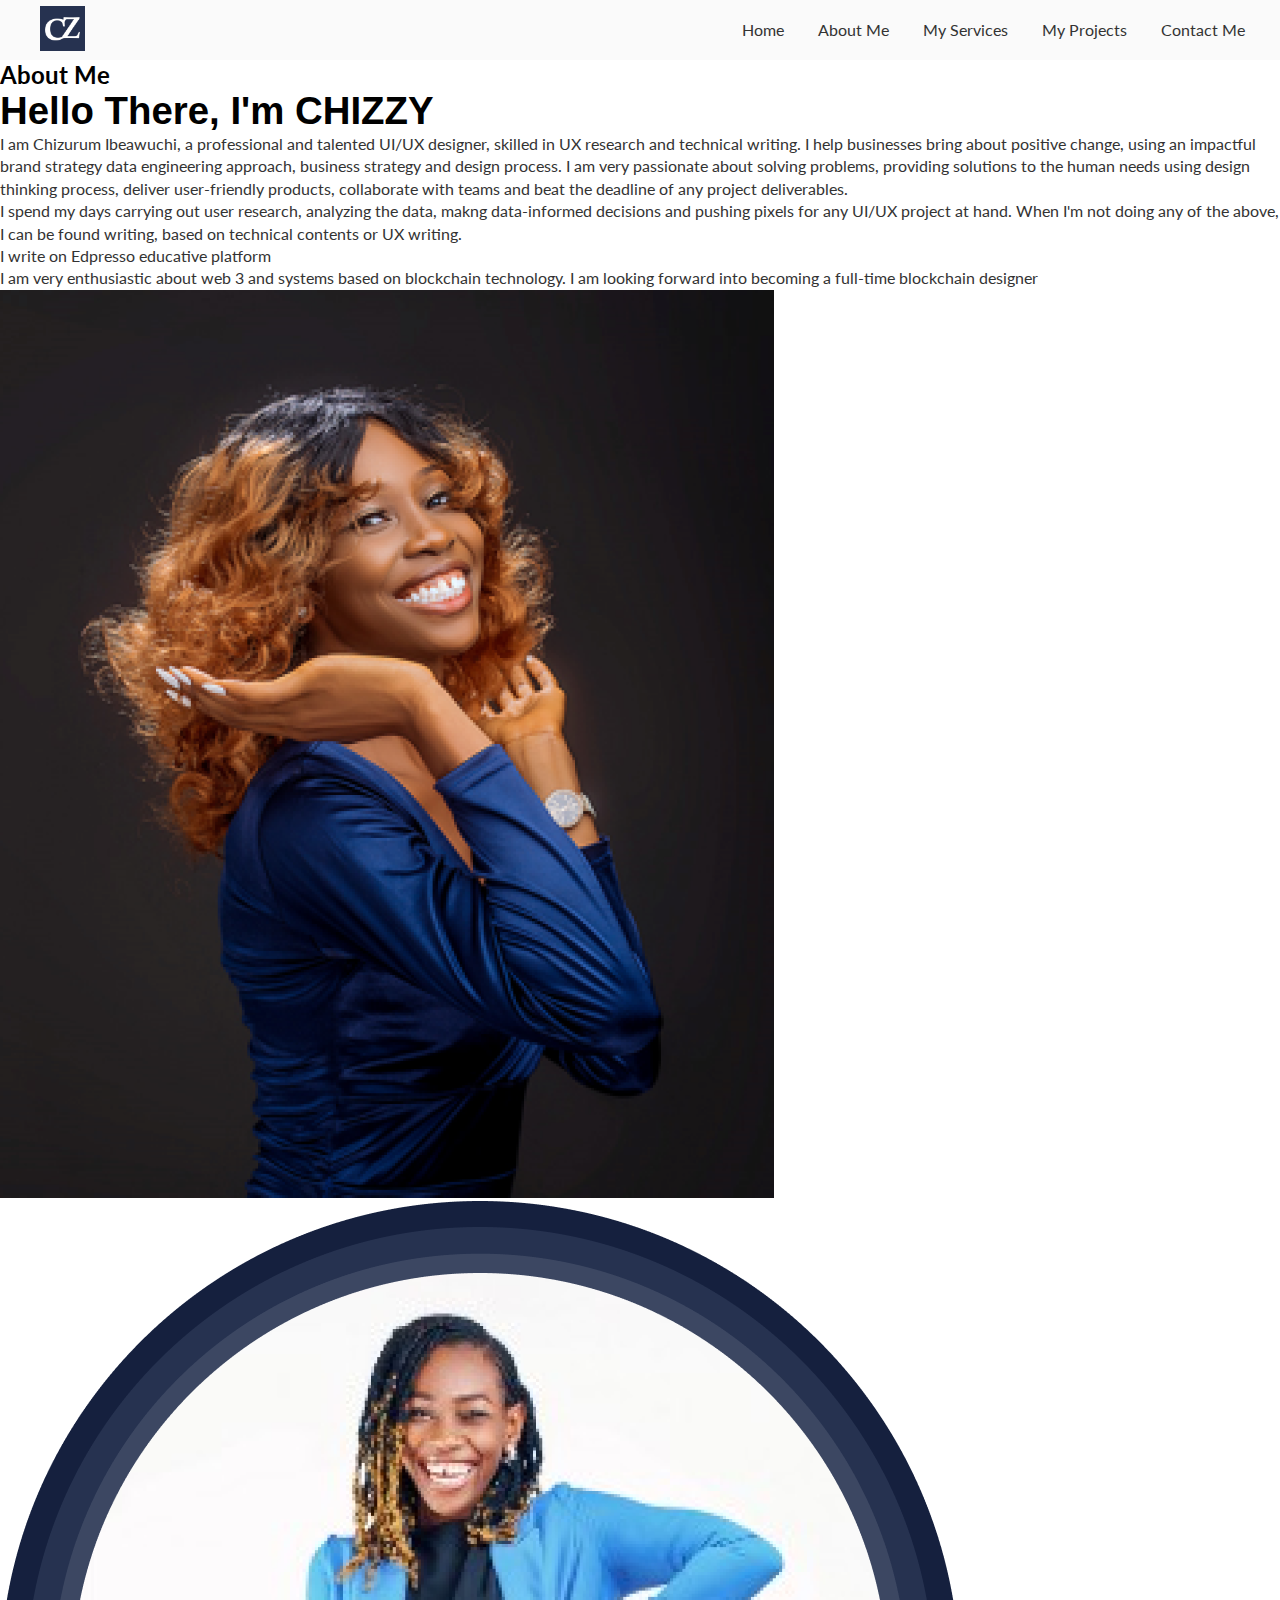
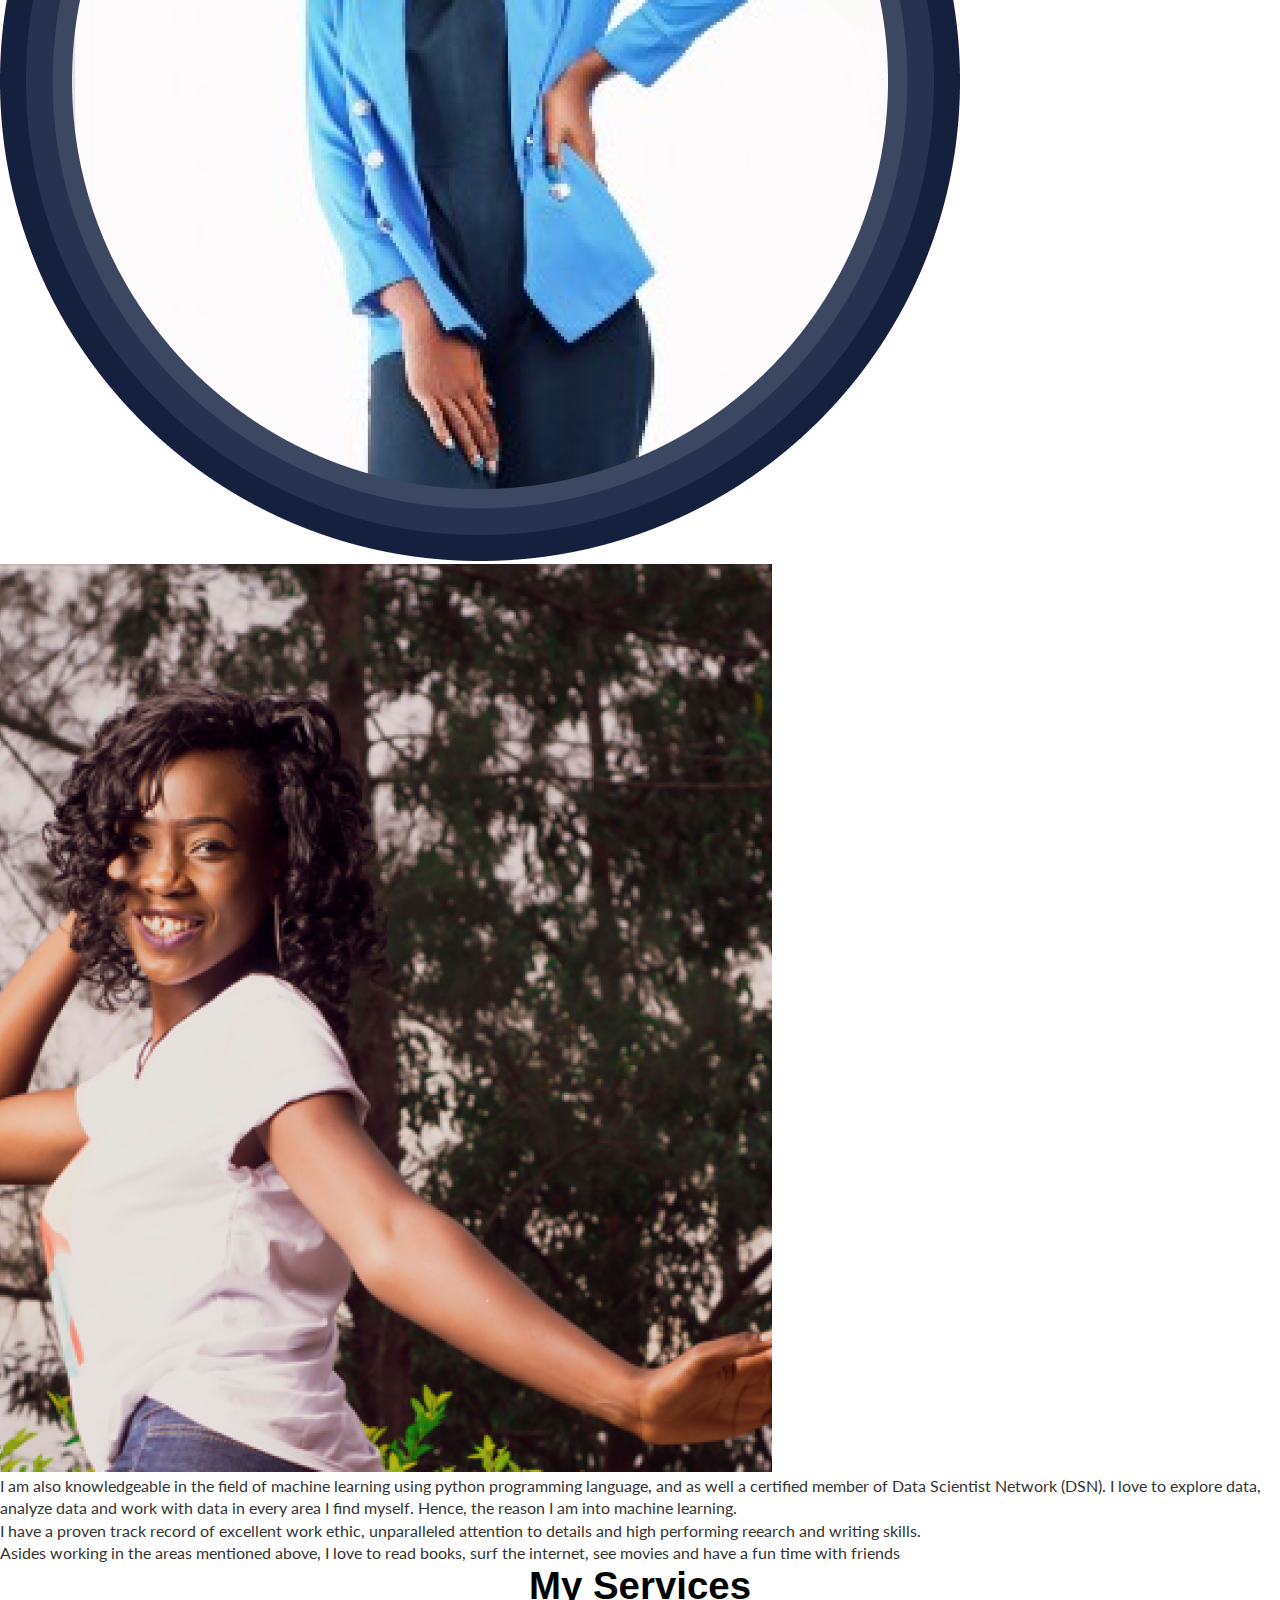
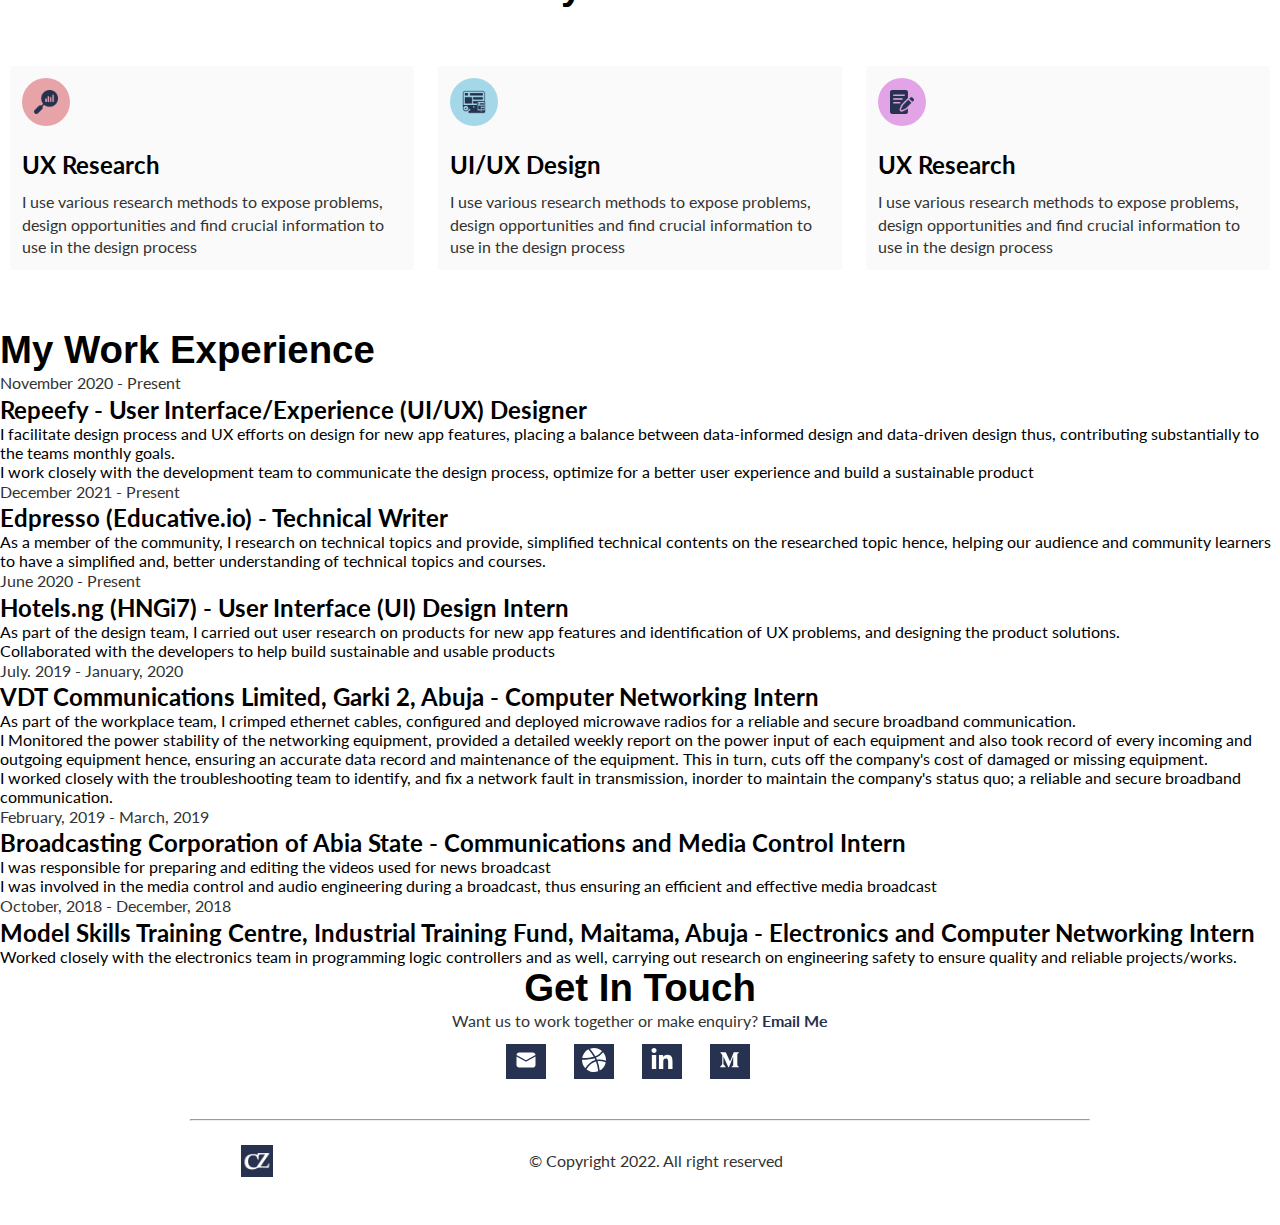
==== about.html @ 58527b45 "added about page" ====
<!DOCTYPE html>
<html lang="en">
<head>
    <meta charset="UTF-8">
    <meta http-equiv="X-UA-Compatible" content="IE=edge">
    <meta name="viewport" content="width=device-width, initial-scale=1.0">
    <title>Chizzy's portfolio | Homepage</title>

    <!--Custom Stylesheet-->
    <link rel="stylesheet" type="text/css" href="assets/css/style.css">

    <!--FONT AWESOME CDN-->
    <link rel="stylesheet" href="https://stackpath.bootstrapcdn.com/font-awesome/4.7.0/css/font-awesome.min.css">

    <!--GOOGLE FONT CDN-->
    <link rel="preconnect" href="https://fonts.googleapis.com">
    <link rel="preconnect" href="https://fonts.gstatic.com" crossorigin>
    <link href="https://fonts.googleapis.com/css2?family=Lato:wght@300;400;700;900&display=swap" rel="stylesheet">

    <link href="http://fonts.cdnfonts.com/css/helvetica-neue-9" rel="stylesheet">
                


</head>
<body>
    <nav>
        <input type="checkbox" id="check">
            <label for="check" class="checkbtn">
                <img src="assets/images/menu-bar.png" alt="hamburger icon" class="toggle-img">
            </label>
        <label class="logo"><img src="assets/images/logo.png" alt="logo of Chizzy"></label>
        <ul>
          <li><a href="#" class="active">Home</a></li>
          <li><a href="#">About Me</a></li>
          <li><a href="#">My Services</a></li>
          <li><a href="#">My Projects</a></li>
          <li><a href="#">Contact Me</a></li>
        </ul>
    </nav>

    <div class="page-wrapper">
        <section class="bio-section">
            <header>
                <h4>About Me</h4>
                <h1>Hello There, I'm CHIZZY</h1>
            </header>

            <div class="paragraph-group">
                <p>I am Chizurum Ibeawuchi, a  professional and talented UI/UX designer, skilled in UX research and technical writing. I help businesses bring about positive 
                    change, using an impactful brand strategy data engineering approach, business strategy and design process. I am very passionate about solving problems, 
                    providing solutions to the human needs using design thinking process, deliver user-friendly products, collaborate with teams and beat the deadline of any 
                    project deliverables.</p>

                <p>I spend my days carrying out user research, analyzing the data, makng data-informed decisions and pushing pixels for any UI/UX project at hand. When I'm 
                    not doing any of the above, I can be found writing, based on technical contents or UX writing.</p>
                
                <p>I write on <a href="https://www.educative.io/profile/view/5096029552115712">Edpresso educative platform</a></p>
                <p>I am very enthusiastic about web 3 and systems based on blockchain technology. I am looking forward into becoming a full-time blockchain designer</p>
            </div>

            <div class="image-showcase">
                <div class="img-group">
                    <img src="assets/images/chizzy-img-1.png" alt="image of Chizurum Ibeawuchi">
                    <img src="assets/images/chizzy-img-2.png" alt="image of Chizurum Ibeawuchi">
                    <img src="assets/images/chizzy-img-3.png" alt="image of Chizurum Ibeawuchi">
                </div>
            </div>

            <div class="paragraph-group">
                <p>I am also knowledgeable in the field of machine learning using python programming language, and as well a certified member of Data Scientist Network (DSN). 
                    I love to explore data, analyze data and work with data in every area I find myself.  Hence, the reason I am into machine learning.</p>

                <p>I have a proven track record of excellent work ethic, unparalleled attention to details and high performing reearch and writing skills.</p>
                    
                <p>Asides working in the areas mentioned above, I love to read books, surf the internet, see movies and have a fun time with friends</p>
            </div>

        </section>

        <section class="service-section">
            <h2>My Services</h2>
            <div class="service-wrapper">
                <div class="service-list">
                    <span class="accentColor-1">
                        <img src="assets/icons/research.svg" alt="icon for ux research">
                    </span>
                    <h4>UX Research</h4>
                    <p>I use various research methods to expose problems, design opportunities and find crucial information to use in the design process</p>
                </div>
                <div class="service-list">
                    <span class="accentColor-2">
                        <img src="assets/icons/ux-design.svg" alt="icon for ux research">
                    </span>
                    <h4>UI/UX Design</h4>
                    <p>I use various research methods to expose problems, design opportunities and find crucial information to use in the design process</p>
                </div>
                <div class="service-list">
                    <span class="accentColor-3">
                        <img src="assets/icons/writing.svg" alt="icon for ux research">
                    </span>
                    <h4>UX Research</h4>
                    <p>I use various research methods to expose problems, design opportunities and find crucial information to use in the design process</p>
                </div>
            </div>
        </section>


        <section class="experience-section">
            <h2>My Work Experience</h2>
            <main>
                <div class="experience-list">
                    <p>November 2020 - Present</p>
                    <h4>Repeefy - User Interface/Experience (UI/UX) Designer</h4>
                    <ul>
                        <li> I  facilitate design process and UX efforts on design for 
                            new app features,  placing a balance between data-informed 
                            design and data-driven design thus, contributing substantially 
                            to the teams monthly goals.
                        </li>
                        
                        <li>I work closely with the development team to communicate the design 
                            process, optimize for a better user experience and build a sustainable 
                            product
                        </li>
                    </ul>
                </div>

                <div class="experience-list">
                    <p>December 2021 - Present</p>
                    <h4>Edpresso (Educative.io) - Technical Writer</h4>
                    <ul>
                        <li>As a member of the community,  I  research on technical 
                            topics and provide, simplified technical contents on the 
                            researched topic hence, helping our audience and community 
                            learners to have a simplified and, better understanding of 
                            technical topics and courses.
                        </li>
                    </ul>
                </div>

                <div class="experience-list">
                    <p>June 2020 - Present</p>
                    <h4>Hotels.ng (HNGi7) - User Interface (UI) Design Intern</h4>
                    <ul>
                        <li>As part of the design team, I carried out user research 
                            on products for new app features and  identification of  
                            UX problems, and designing the product solutions. 
                        </li>
                        
                        <li>Collaborated with the developers to help build sustainable 
                            and usable  products
                        </li>
                    </ul>
                </div>

                <div class="experience-list">
                    <p>July. 2019 - January, 2020</p>
                    <h4>VDT Communications Limited, Garki 2, Abuja - Computer Networking Intern</h4>
                    <ul>
                        <li>As part of the workplace team, I crimped ethernet cables, configured and 
                            deployed microwave radios for a reliable and secure broadband communication.
                        </li>
                        
                        <li>I Monitored the  power stability of the networking  equipment,  
                            provided  a  detailed weekly report on the power input of each 
                            equipment  and also took record of every incoming and outgoing 
                            equipment hence, ensuring an accurate data record and maintenance 
                            of the equipment. This in turn,  cuts off the company's cost of damaged 
                            or missing equipment.
                        </li>

                        <li>I worked closely with the troubleshooting team to identify,  and fix a 
                            network fault in transmission, inorder to maintain the company's  status quo; 
                            a reliable and secure broadband communication.
                        </li>
                    </ul>
                </div>

                <div class="experience-list">
                    <p>February, 2019 - March, 2019</p>
                    <h4>Broadcasting Corporation of Abia State - Communications and Media Control Intern</h4>
                    <ul>
                        <li>I  was responsible for preparing and editing  the videos used for news broadcast</li>
                        <li>I was involved in the media control and audio engineering during a broadcast, thus 
                            ensuring an efficient and effective media broadcast</li>
                    </ul>
                </div>

                <div class="experience-list">
                    <p>October, 2018 - December, 2018</p>
                    <h4>Model Skills Training Centre, Industrial Training Fund, Maitama, Abuja - Electronics and Computer Networking Intern</h4>
                    <ul>
                        <li>Worked closely with the electronics team in programming logic controllers and as well, carrying out 
                            research on engineering safety to ensure quality  and reliable  projects/works.
                        </li>
                    </ul>
                </div>

            </main>
        </section>

        <footer>
            <div class="footer-wrapper">
                <h2>Get In Touch</h2>
                <p>Want us to work together or make enquiry? <a href="mailto:gbadamosimateen@gmail.com" class="bold">Email Me</a></p>
                <div class="social-links">
                    <a href="#" class="svg-icon"><img src="assets/icons/mail.svg" alt="icon for mailbox"></a>
                    <a href="#" class="svg-icon"><img src="assets/icons/dribbble.svg" alt="icon for dribble profile"></a>
                    <a href="#" class="svg-icon"><img src="assets/icons/linkedin.svg" alt="icon for linkedin account"></a>
                    <a href="#" class="svg-icon"><img src="assets/icons/medium.svg" alt="icon for medium blog"></a>
                </div>

                <hr>
                <div class="buttom-footer">
                    <img src="assets/images/logo.png" alt="logo image for Chizzy">
                    <p>&copy; Copyright 2022. All right reserved</p>
                </div>
            </div>
        </footer>
    </div>
    
</body>
</html>
---- assets/css/style.css ----
html {
  scroll-behavior: smooth;
}

/*General styling*/
* {
  -webkit-box-sizing: border-box;
          box-sizing: border-box;
  margin: 0;
  padding: 0;
}

body {
  margin: auto;
  font-family: "Lato", sans-serif;
  width: 100%;
}

h1 {
  font-size: clamp(2rem, 3vw, 3rem);
}

h2 {
  font-size: clamp(1.72rem, 3vw, 2.5rem);
}

h4 {
  font-size: clamp(20px, 2.5vw, 24px);
}

h1, h2, h3 {
  font-family: "Helvetica Neue", sans-serif;
}

a {
  text-decoration: none;
  color: inherit;
}

p {
  font-size: 16px;
  font-weight: 400;
  line-height: 1.4;
  color: #333333;
}

button {
  color: #fff;
  border: unset;
  padding: 15px 0px;
  background-color: #263250;
  font-size: 16px;
  border-radius: 8px;
  font-family: inherit;
  min-width: 150px;
  -webkit-transition: 0.3s;
  transition: 0.3s;
}
button:hover {
  background-color: #4ec9ee;
  -webkit-transition: 0.3s;
  transition: 0.3s;
}

.btn {
  display: -webkit-box;
  display: -ms-flexbox;
  display: flex;
  -webkit-box-pack: center;
      -ms-flex-pack: center;
          justify-content: center;
  -webkit-box-align: center;
      -ms-flex-align: center;
          align-items: center;
  cursor: pointer;
  text-decoration: none !important;
  color: #fff;
}

.flex {
  display: -webkit-box;
  display: -ms-flexbox;
  display: flex;
  -webkit-box-pack: center;
      -ms-flex-pack: center;
          justify-content: center;
  -webkit-box-align: center;
      -ms-flex-align: center;
          align-items: center;
}

.link-color {
  color: #263250 !important;
}

/*=======NAVIGATION BAR STYLING========*/
nav {
  background: #fafafa;
  height: 60px;
  width: 100%;
}
nav ul {
  float: right;
  margin-right: 20px;
}
nav li {
  display: inline-block;
  line-height: 60px;
  margin: 0 5px;
}
nav li a {
  color: #333333;
  padding: 10px;
}

label.logo {
  padding: 0 40px;
}

.checkbtn {
  float: right;
  line-height: 60px;
  margin-right: 40px;
  cursor: pointer;
  display: none;
}
.checkbtn img {
  width: 40px;
  height: auto;
  margin-top: 10px;
}

#check {
  display: none;
}

label.logo img {
  width: 45px;
  height: auto;
  margin-top: 6px;
}

@media only screen and (max-width: 952px) {
  label.logo img {
    width: 35px;
    margin-top: 12px;
  }

  nav li a {
    font-size: 16px;
  }
}
@media only screen and (max-width: 858px) {
  .checkbtn {
    display: block;
  }

  #check:checked ~ ul {
    left: 0;
  }

  nav ul {
    position: fixed;
    width: 100%;
    height: 100vh;
    background-color: #fafafa;
    top: 60px;
    left: -100%;
    text-align: center;
    -webkit-transition: all 0.5s;
    transition: all 0.5s;
  }
  nav li {
    display: block;
    margin: 50px 0;
    line-height: 30px;
  }
}
/*=======END OF NAVIGATION BAR STYLING========*/
/*=======HERO SECTION STYLING========*/
.hero-section {
  display: -webkit-box;
  display: -ms-flexbox;
  display: flex;
  -webkit-box-orient: horizontal;
  -webkit-box-direction: normal;
      -ms-flex-direction: row;
          flex-direction: row;
  padding: 10px 40px;
  width: 100%;
  margin-top: 48px;
}
.hero-section h2 {
  line-height: 1.2;
  margin-bottom: 24px;
}
.hero-section .description-container {
  padding-right: 24px;
}
.hero-section .description-container {
  display: -webkit-box;
  display: -ms-flexbox;
  display: flex;
  -webkit-box-orient: vertical;
  -webkit-box-direction: normal;
      -ms-flex-direction: column;
          flex-direction: column;
  -webkit-box-pack: center;
      -ms-flex-pack: center;
          justify-content: center;
  width: 50%;
  margin-right: 24px;
  width: 65%;
}
.hero-section .description-container h1 {
  margin-bottom: 24px;
}
.hero-section .description-container a.underline {
  text-decoration: underline;
}
.hero-section .description-container button {
  margin-top: 24px;
  max-width: 150px !important;
}
.hero-section .image-container {
  width: 50%;
  display: -webkit-box;
  display: -ms-flexbox;
  display: flex;
  -webkit-box-pack: center;
      -ms-flex-pack: center;
          justify-content: center;
  -webkit-box-align: center;
      -ms-flex-align: center;
          align-items: center;
}
.hero-section .image-container img {
  max-width: 80%;
  height: auto;
  margin: auto;
}

@media (max-width: 760px) {
  .hero-section {
    -webkit-box-orient: vertical;
    -webkit-box-direction: normal;
        -ms-flex-direction: column;
            flex-direction: column;
    width: 100%;
  }
  .hero-section .description-container, .hero-section .image-container {
    width: 100%;
    padding-right: unset;
  }
  .hero-section .description-container {
    width: 100%;
    margin-bottom: 60px;
  }
  .hero-section .image-container img {
    width: 100%;
  }
}
/*=======END OF HERO SECTION STYLING========*/
.brand-section {
  margin: 96px 0;
  background-color: #fafafa;
  padding: 24px;
  width: 100%;
}
.brand-section h2 {
  text-align: center;
  margin-bottom: 48px;
}

.brand-list-container {
  display: -webkit-box;
  display: -ms-flexbox;
  display: flex;
  -webkit-box-pack: justify;
      -ms-flex-pack: justify;
          justify-content: space-between;
  -webkit-box-align: center;
      -ms-flex-align: center;
          align-items: center;
  margin-bottom: 48px;
  -webkit-box-orient: horizontal;
  -webkit-box-direction: normal;
      -ms-flex-flow: row wrap;
          flex-flow: row wrap;
  gap: 12px;
}
.brand-list-container .brand-list {
  background-color: #fff;
  padding: 24px;
  width: 100px;
  height: 80px;
}
.brand-list-container img.brand-img {
  width: 80px;
  height: auto;
}

/*========SERVICE SECTION STYLING======*/
.service-section {
  margin-bottom: 48px;
}
.service-section h2 {
  margin-bottom: 48px;
  text-align: center;
}
.service-section .service-wrapper {
  margin: 0 auto;
  display: -ms-grid;
  display: grid;
  grid-template-columns: repeat(auto-fit, minmax(280px, 1fr));
  gap: 24px;
  padding: 10px;
}
.service-section .service-list {
  display: -webkit-box;
  display: -ms-flexbox;
  display: flex;
  -webkit-box-orient: vertical;
  -webkit-box-direction: normal;
      -ms-flex-direction: column;
          flex-direction: column;
  background-color: #fafafa;
  padding: 12px;
}
.service-section .service-list span {
  width: 48px;
  height: 48px;
  padding: 12px;
  border-radius: 50%;
  margin-bottom: 24px;
}
.service-section .service-list .accentColor-1 {
  background-color: #e7a4a8;
}
.service-section .service-list .accentColor-2 {
  background-color: #a4d7e7;
}
.service-section .service-list .accentColor-3 {
  background-color: #e2a4e7;
}
.service-section .service-list img {
  width: 24px;
  height: auto;
}
.service-section .service-list h4 {
  margin-bottom: 12px;
}

/*========END OF SERVICE SECTION STYLING======*/
/*========PROJECT SECTION STYLING======*/
.project-section {
  margin: 96px 48px;
  padding: 12px;
}
.project-section h2 {
  text-align: center;
  margin-bottom: 48px;
}

.project-wrapper {
  display: -webkit-box;
  display: -ms-flexbox;
  display: flex;
  -webkit-box-orient: horizontal;
  -webkit-box-direction: normal;
      -ms-flex-flow: row wrap;
          flex-flow: row wrap;
  -webkit-box-align: baseline;
      -ms-flex-align: baseline;
          align-items: baseline;
  -webkit-box-pack: center;
      -ms-flex-pack: center;
          justify-content: center;
}
.project-wrapper .project-list {
  display: inline-block;
  /* Make the width of box same as image */
  margin: 10px;
  position: relative;
}
.project-wrapper .project-list img {
  background: #34495e;
  max-width: 500px;
  max-height: 600px;
  -o-object-fit: cover;
     object-fit: cover;
  -o-object-position: center;
     object-position: center;
}
.project-wrapper .project-list .absolute-btn {
  position: absolute;
  z-index: 10;
  left: 24px;
}
.project-wrapper .project-list .easy-flip {
  bottom: 20%;
}
.project-wrapper .project-list .ventri {
  top: 24%;
  left: 48px;
}
.project-wrapper .project-list .green-poult {
  bottom: 30%;
}

@media (max-width: 600px) {
  .project-wrapper {
    -webkit-box-align: start;
        -ms-flex-align: start;
            align-items: flex-start;
  }
  .project-wrapper .project-list .absolute-btn {
    left: 12px;
  }
  .project-wrapper .project-list .ventri {
    left: 40px;
  }
  .project-wrapper img {
    width: auto;
    height: 350px;
  }
}
@media (max-width: 350px) {
  .project-wrapper img {
    width: auto;
    height: 300px;
  }
}
.footer-wrapper {
  text-align: center;
}
.footer-wrapper .bold {
  font-weight: bold;
  color: #263250;
  -webkit-transition: 0.3s;
  transition: 0.3s;
}
.footer-wrapper .bold:hover {
  text-decoration: underline;
  -webkit-transition: 0.3s;
  transition: 0.3s;
}
.footer-wrapper .social-links {
  margin: 12px 0 48px;
}
.footer-wrapper .svg-icon {
  background-color: #263250;
  padding: 8px;
  margin-right: 24px;
  width: 32px;
  height: auto;
}
.footer-wrapper .svg-icon img {
  width: 24px;
  height: auto;
  position: relative;
  top: 4px;
}
.footer-wrapper hr {
  margin-top: 24px;
  max-width: 900px;
  margin: auto;
}

.buttom-footer {
  display: -webkit-box;
  display: -ms-flexbox;
  display: flex;
  -webkit-box-pack: center;
      -ms-flex-pack: center;
          justify-content: center;
  -webkit-box-align: center;
      -ms-flex-align: center;
          align-items: center;
  margin-top: 24px;
  margin-bottom: 48px;
}
.buttom-footer img {
  width: 32px;
  height: auto;
  position: relative;
  left: -20%;
}
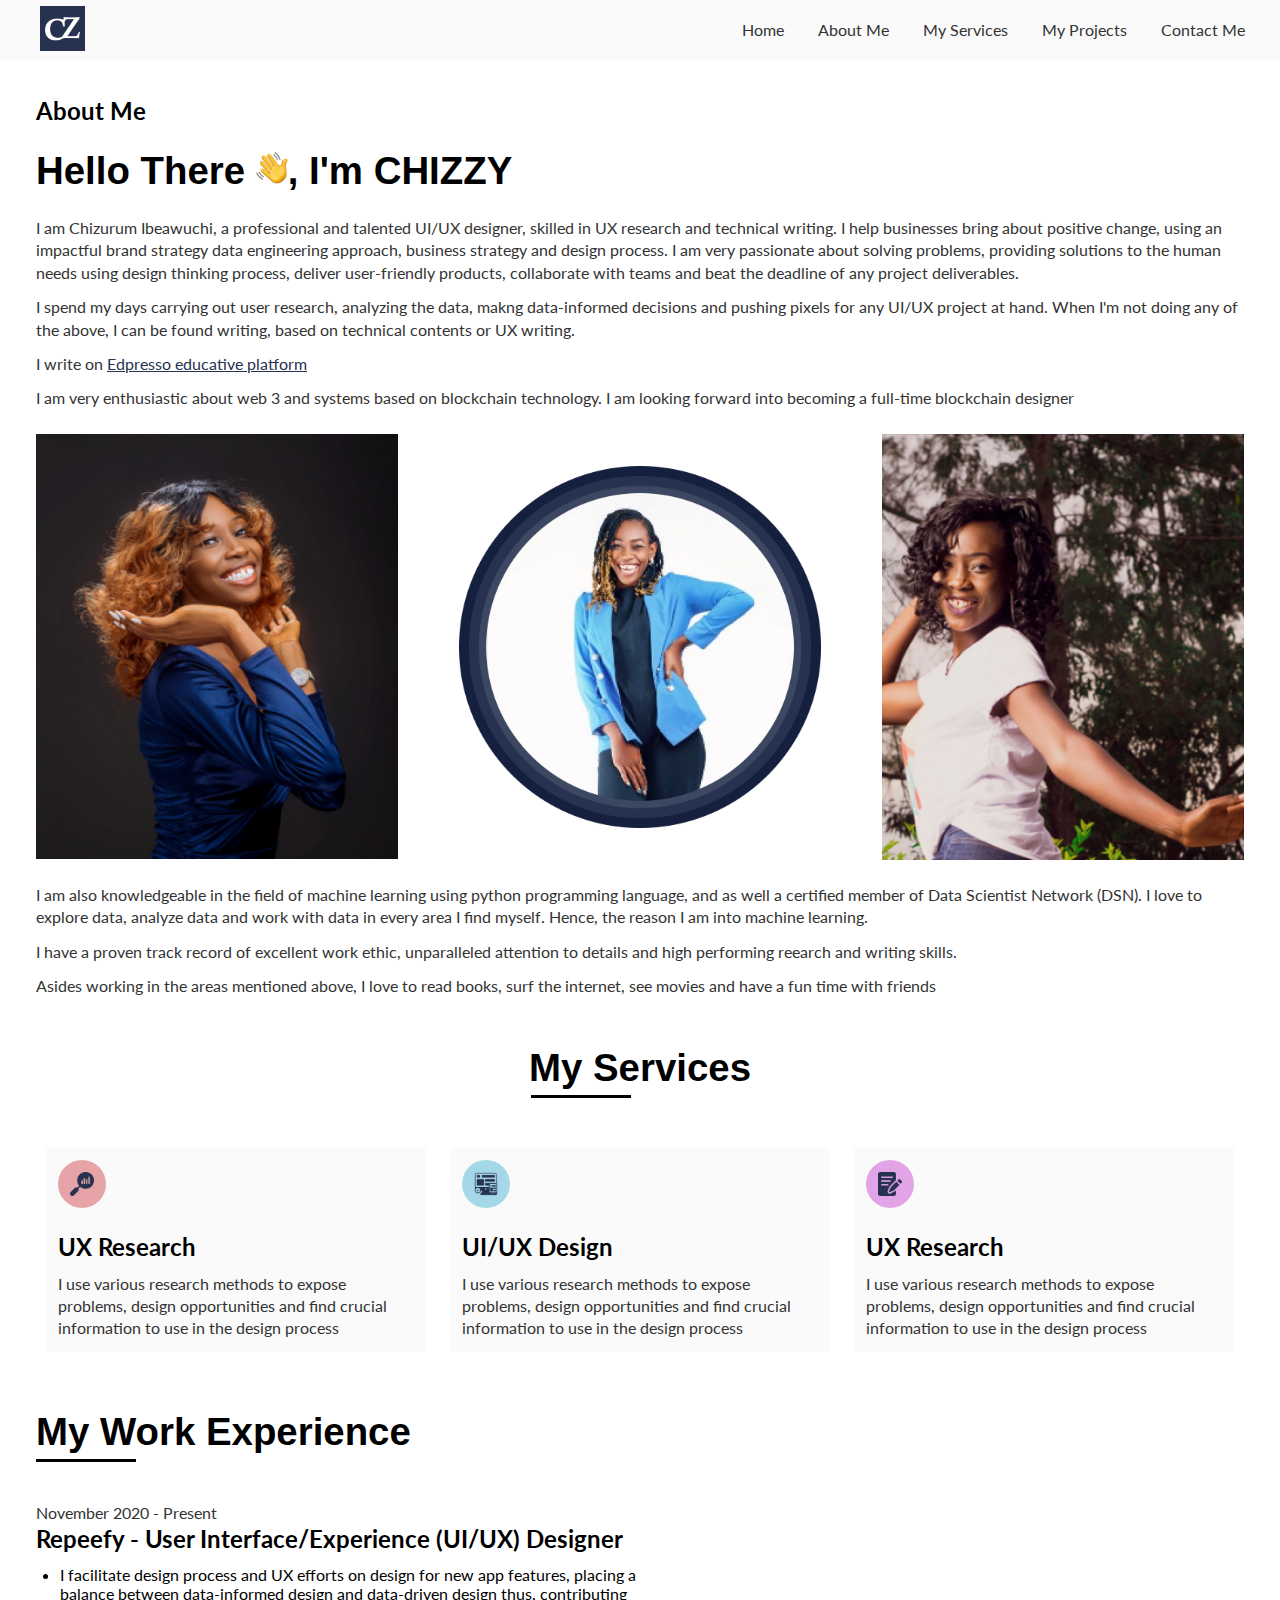
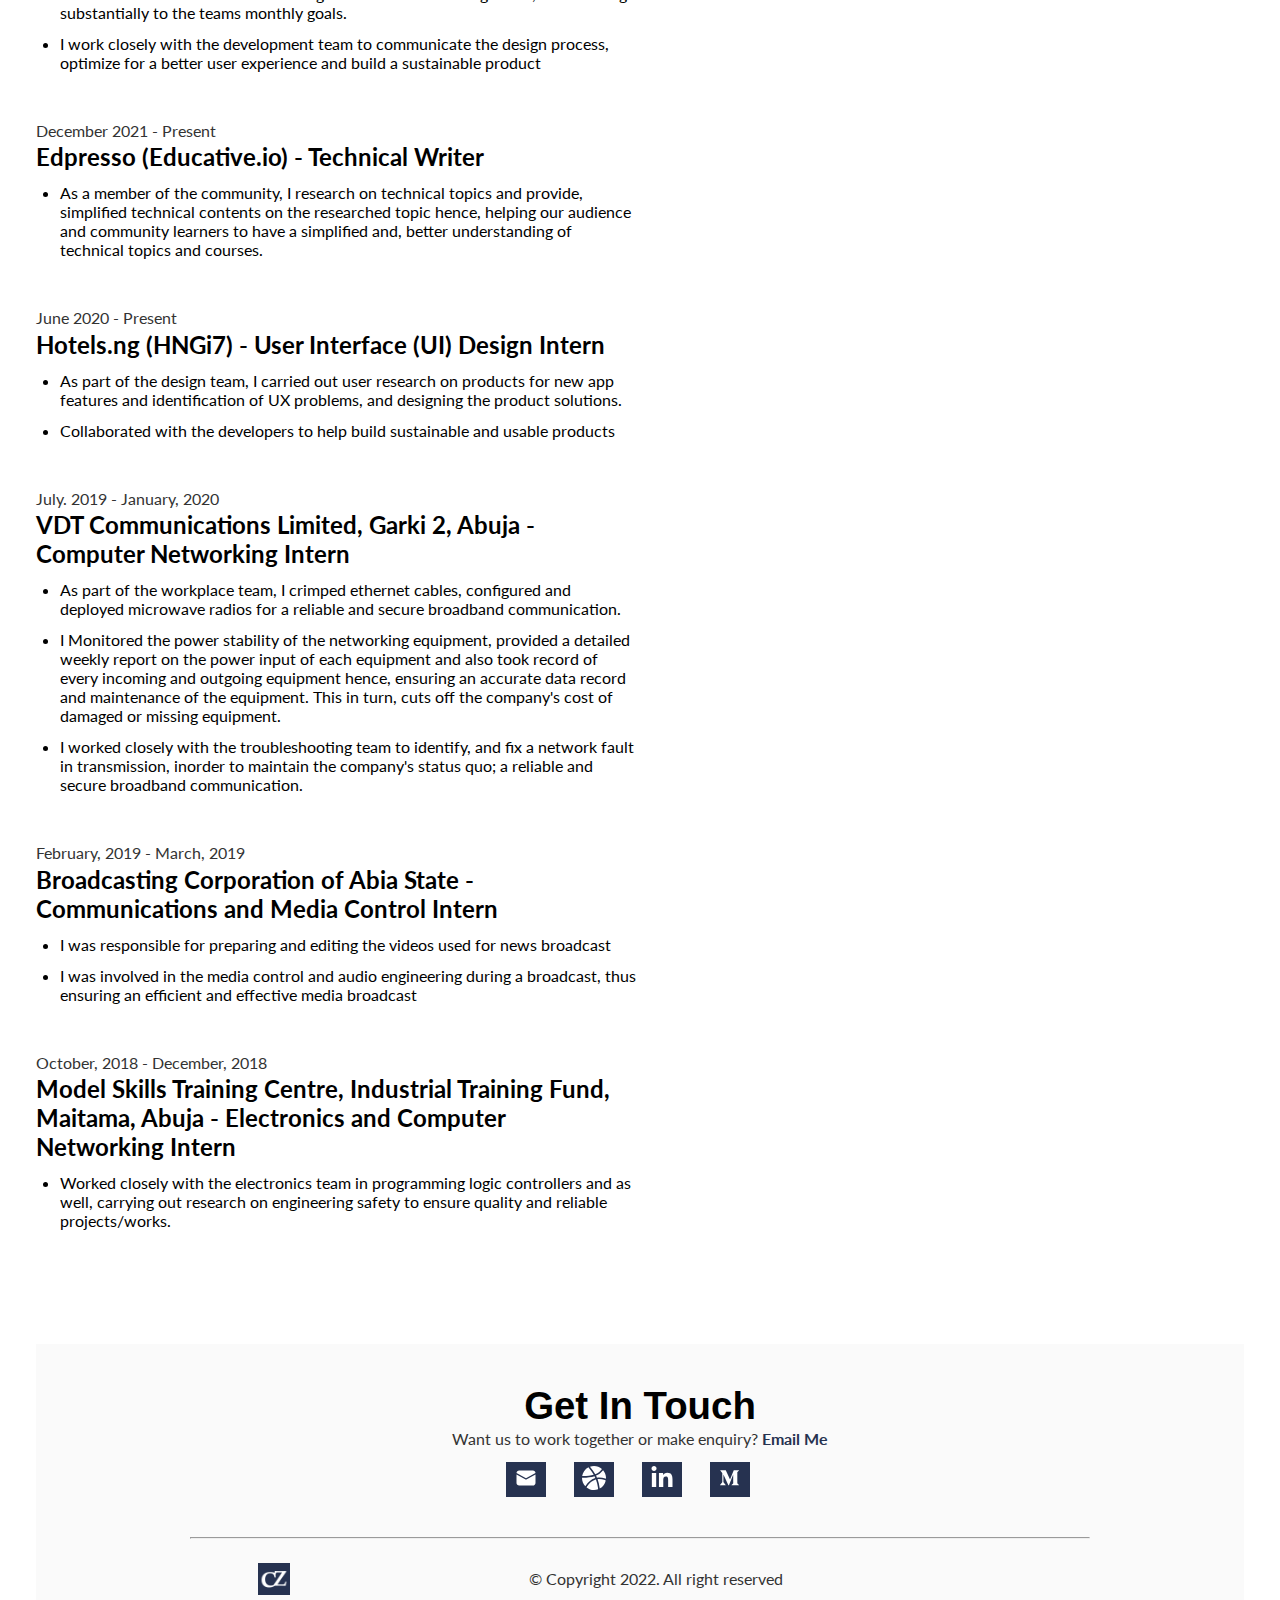
==== commit 0e58df5d: "added styling and touches to abut page" ====
--- a/about.html
+++ b/about.html
@@ -28,7 +28,7 @@
             <label for="check" class="checkbtn">
                 <img src="assets/images/menu-bar.png" alt="hamburger icon" class="toggle-img">
             </label>
-        <label class="logo"><img src="assets/images/logo.png" alt="logo of Chizzy"></label>
+        <label class="logo"><a href="index.html"><img src="assets/images/logo.png" alt="logo of Chizzy"></a></label>
         <ul>
           <li><a href="#" class="active">Home</a></li>
           <li><a href="#">About Me</a></li>
@@ -38,11 +38,11 @@
         </ul>
     </nav>
 
-    <div class="page-wrapper">
+    <div class="about-page-wrapper">
         <section class="bio-section">
             <header>
                 <h4>About Me</h4>
-                <h1>Hello There, I'm CHIZZY</h1>
+                <h1>Hello There <img src="assets/images/waving-hand.png" alt="waving hand icon" class="waving">, I'm CHIZZY</h1>
             </header>
 
             <div class="paragraph-group">
@@ -78,7 +78,10 @@
         </section>
 
         <section class="service-section">
-            <h2>My Services</h2>
+            <header class="heading">
+                <h2>My Services</h2>
+                <div class="heading-underline service"></div>
+            </header>
             <div class="service-wrapper">
                 <div class="service-list">
                     <span class="accentColor-1">
@@ -106,11 +109,17 @@
 
 
         <section class="experience-section">
-            <h2>My Work Experience</h2>
+            <header class="heading">
+                <h2>My Work Experience</h2>
+                <div class="heading-underline experience"></div>
+            </header>
+            
             <main>
                 <div class="experience-list">
-                    <p>November 2020 - Present</p>
-                    <h4>Repeefy - User Interface/Experience (UI/UX) Designer</h4>
+                    <header>
+                        <p>November 2020 - Present</p>
+                        <h4>Repeefy - User Interface/Experience (UI/UX) Designer</h4>
+                    </header>
                     <ul>
                         <li> I  facilitate design process and UX efforts on design for 
                             new app features,  placing a balance between data-informed 
@@ -126,8 +135,10 @@
                 </div>
 
                 <div class="experience-list">
-                    <p>December 2021 - Present</p>
-                    <h4>Edpresso (Educative.io) - Technical Writer</h4>
+                    <header>
+                        <p>December 2021 - Present</p>
+                        <h4>Edpresso (Educative.io) - Technical Writer</h4>
+                    </header>
                     <ul>
                         <li>As a member of the community,  I  research on technical 
                             topics and provide, simplified technical contents on the 
@@ -139,8 +150,10 @@
                 </div>
 
                 <div class="experience-list">
-                    <p>June 2020 - Present</p>
-                    <h4>Hotels.ng (HNGi7) - User Interface (UI) Design Intern</h4>
+                    <header>
+                        <p>June 2020 - Present</p>
+                        <h4>Hotels.ng (HNGi7) - User Interface (UI) Design Intern</h4>
+                    </header>
                     <ul>
                         <li>As part of the design team, I carried out user research 
                             on products for new app features and  identification of  
@@ -154,8 +167,10 @@
                 </div>
 
                 <div class="experience-list">
-                    <p>July. 2019 - January, 2020</p>
-                    <h4>VDT Communications Limited, Garki 2, Abuja - Computer Networking Intern</h4>
+                    <header>
+                        <p>July. 2019 - January, 2020</p>
+                        <h4>VDT Communications Limited, Garki 2, Abuja - Computer Networking Intern</h4>
+                    </header>
                     <ul>
                         <li>As part of the workplace team, I crimped ethernet cables, configured and 
                             deployed microwave radios for a reliable and secure broadband communication.
@@ -177,8 +192,10 @@
                 </div>
 
                 <div class="experience-list">
-                    <p>February, 2019 - March, 2019</p>
-                    <h4>Broadcasting Corporation of Abia State - Communications and Media Control Intern</h4>
+                    <header>
+                        <p>February, 2019 - March, 2019</p>
+                        <h4>Broadcasting Corporation of Abia State - Communications and Media Control Intern</h4>
+                    </header>
                     <ul>
                         <li>I  was responsible for preparing and editing  the videos used for news broadcast</li>
                         <li>I was involved in the media control and audio engineering during a broadcast, thus 
@@ -187,8 +204,10 @@
                 </div>
 
                 <div class="experience-list">
-                    <p>October, 2018 - December, 2018</p>
-                    <h4>Model Skills Training Centre, Industrial Training Fund, Maitama, Abuja - Electronics and Computer Networking Intern</h4>
+                    <header>
+                        <p>October, 2018 - December, 2018</p>
+                        <h4>Model Skills Training Centre, Industrial Training Fund, Maitama, Abuja - Electronics and Computer Networking Intern</h4>
+                    </header>
                     <ul>
                         <li>Worked closely with the electronics team in programming logic controllers and as well, carrying out 
                             research on engineering safety to ensure quality  and reliable  projects/works.
--- a/assets/css/style.css
+++ b/assets/css/style.css
@@ -93,6 +93,35 @@
   color: #263250 !important;
 }
 
+.margin-top {
+  margin-top: 24px;
+}
+
+header.heading {
+  position: relative;
+}
+header.heading .heading-underline {
+  position: absolute;
+  width: 100px;
+  height: 3px;
+  bottom: -8px;
+  background-color: #000;
+}
+header.heading .brand {
+  left: 29.5%;
+}
+header.heading .service {
+  left: 41%;
+}
+header.heading .experience {
+  left: 0%;
+}
+
+.waving {
+  width: 32px;
+  height: auto;
+}
+
 /*=======NAVIGATION BAR STYLING========*/
 nav {
   background: #fafafa;
@@ -382,6 +411,18 @@
   /* Make the width of box same as image */
   margin: 10px;
   position: relative;
+  /*.coming-soon{
+      position: relative;
+      filter: brightness(0.3);
+  }
+  .overlay{
+      position: absolute;
+      inset: 50% 40%;
+      width: 100%;
+      color: #fff;
+      font-size: 20px;
+
+  }*/
 }
 .project-wrapper .project-list img {
   background: #34495e;
@@ -431,6 +472,11 @@
     height: 300px;
   }
 }
+footer {
+  background-color: #fafafa;
+  padding: 40px 6px;
+}
+
 .footer-wrapper {
   text-align: center;
 }
@@ -462,7 +508,7 @@
   top: 4px;
 }
 .footer-wrapper hr {
-  margin-top: 24px;
+  margin-top: 48px;
   max-width: 900px;
   margin: auto;
 }
@@ -485,4 +531,101 @@
   height: auto;
   position: relative;
   left: -20%;
+}
+
+/*=========END OF FOOTER STYLING======*/
+/*======ABOUT PAGE STYLING========*/
+.about-page-wrapper {
+  padding: 36px;
+}
+.about-page-wrapper .service-section {
+  margin-top: 48px;
+}
+
+.bio-section header h4, .bio-section header h1 {
+  margin-bottom: 24px;
+}
+
+.paragraph-group p {
+  margin-bottom: 12px;
+}
+.paragraph-group p a {
+  color: #263250 !important;
+  text-decoration: underline;
+}
+
+.image-showcase {
+  margin: 24px 0;
+}
+.image-showcase .img-group {
+  display: -webkit-box;
+  display: -ms-flexbox;
+  display: flex;
+  -webkit-box-pack: justify;
+      -ms-flex-pack: justify;
+          justify-content: space-between;
+  -webkit-box-orient: horizontal;
+  -webkit-box-direction: normal;
+      -ms-flex-flow: row wrap;
+          flex-flow: row wrap;
+  gap: 24px;
+}
+.image-showcase .img-group img {
+  width: 30%;
+  height: auto;
+  -o-object-fit: contain;
+     object-fit: contain;
+  -o-object-position: center;
+     object-position: center;
+}
+
+@media (max-width: 780px) {
+  .image-showcase .img-group img {
+    width: 45%;
+    height: auto;
+  }
+}
+@media (max-width: 550px) {
+  .about-page-wrapper {
+    padding: 24px;
+  }
+
+  .image-showcase .img-group {
+    -webkit-box-align: center;
+        -ms-flex-align: center;
+            align-items: center;
+    -ms-flex-pack: distribute;
+        justify-content: space-around;
+  }
+  .image-showcase .img-group img {
+    width: 80%;
+    height: auto;
+  }
+}
+@media (max-width: 480px) {
+  .image-showcase .img-group img {
+    width: 100%;
+    height: auto;
+  }
+}
+/*--------WORK EXPERIENCE SECTION-----*/
+.experience-section {
+  max-width: 600px;
+  margin-bottom: 114px;
+}
+.experience-section h2 {
+  margin-bottom: 48px;
+}
+
+.experience-list {
+  margin-bottom: 48px;
+}
+.experience-list header {
+  margin-bottom: 12px;
+}
+.experience-list ul {
+  margin-left: 24px;
+}
+.experience-list li {
+  margin-bottom: 12px;
 }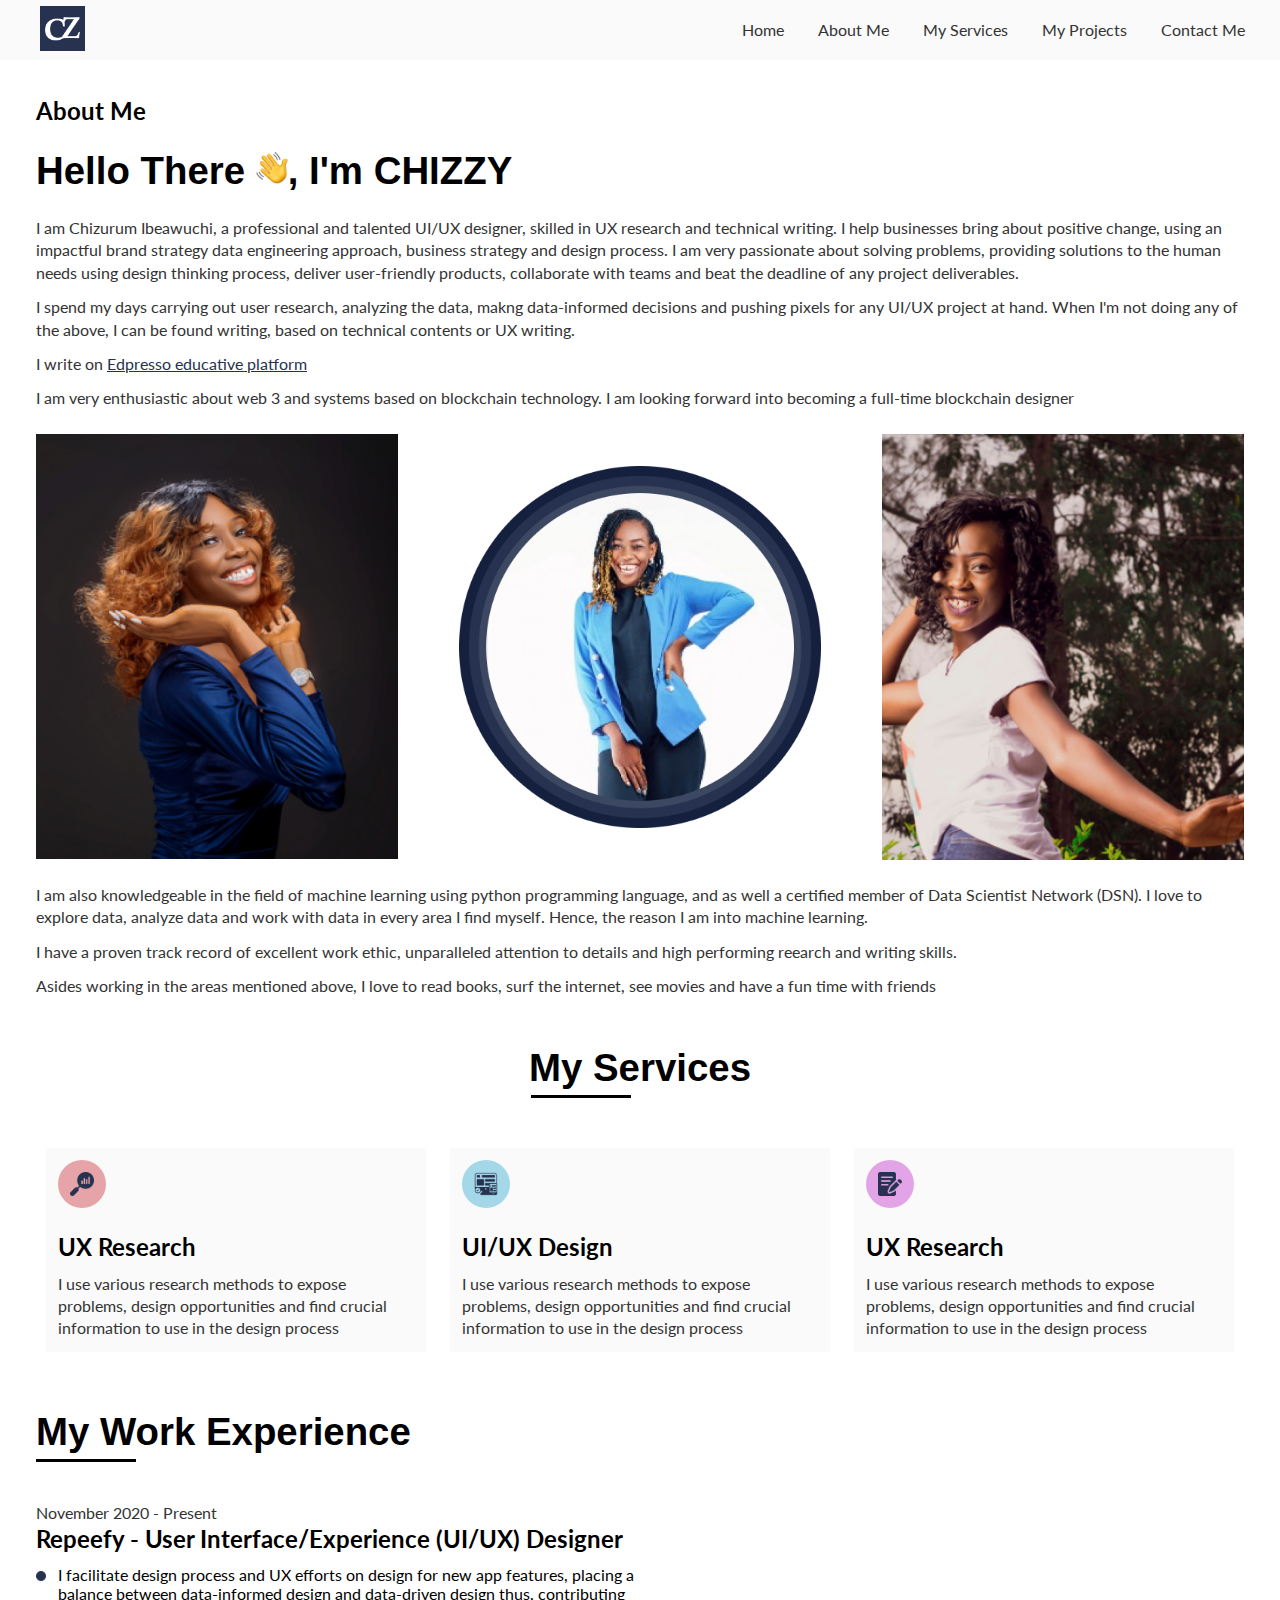
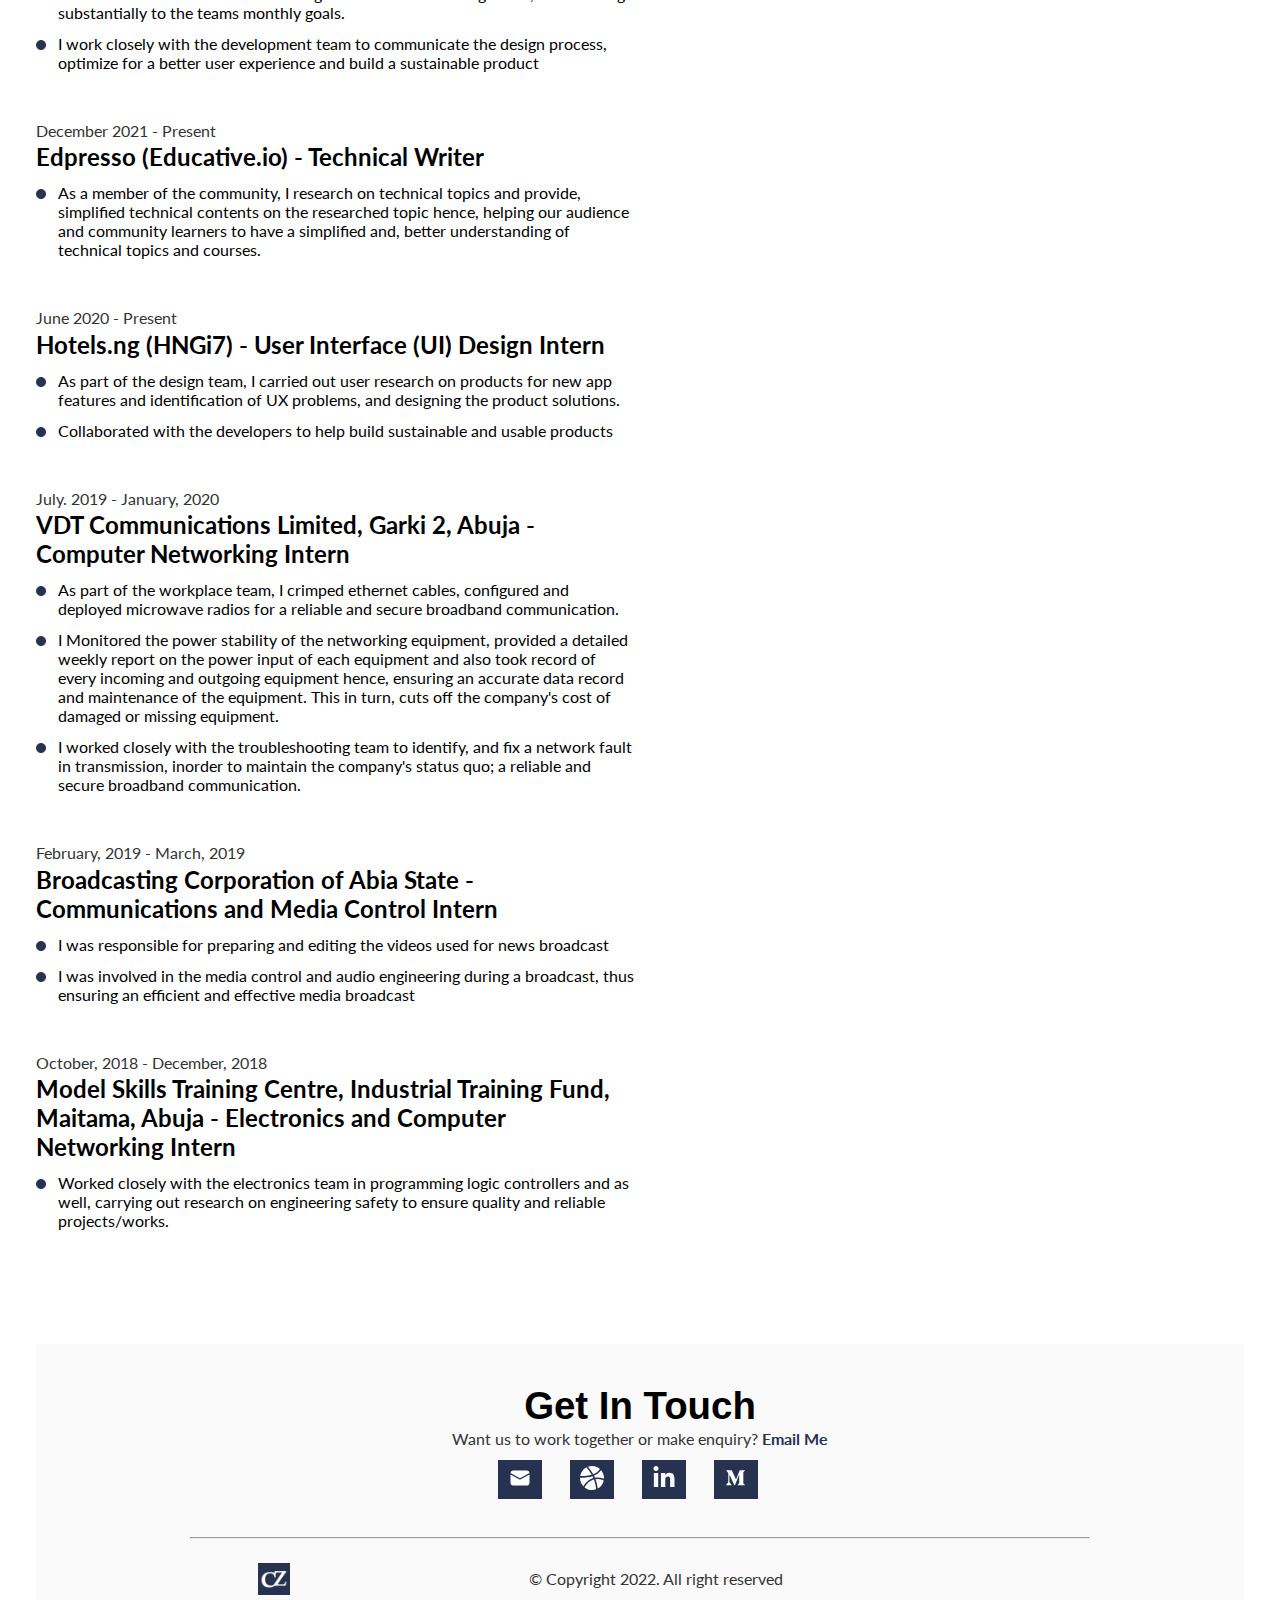
==== commit 4a8a27df: "modified homepage and added bullet list" ====
--- a/about.html
+++ b/about.html
@@ -30,11 +30,11 @@
             </label>
         <label class="logo"><a href="index.html"><img src="assets/images/logo.png" alt="logo of Chizzy"></a></label>
         <ul>
-          <li><a href="#" class="active">Home</a></li>
-          <li><a href="#">About Me</a></li>
-          <li><a href="#">My Services</a></li>
-          <li><a href="#">My Projects</a></li>
-          <li><a href="#">Contact Me</a></li>
+            <li><a href="index.html" class="active">Home</a></li>
+            <li><a href="about.html">About Me</a></li>
+            <li><a href="index.html#service-section">My Services</a></li>
+            <li><a href="index.html#project-section">My Projects</a></li>
+            <li><a href="index.html#footer-wrapper">Contact Me</a></li>
         </ul>
     </nav>
 
@@ -121,13 +121,13 @@
                         <h4>Repeefy - User Interface/Experience (UI/UX) Designer</h4>
                     </header>
                     <ul>
-                        <li> I  facilitate design process and UX efforts on design for 
+                        <li><img src="assets/images/bullet-list.png" alt="bullet list icon" class="list-img">I  facilitate design process and UX efforts on design for 
                             new app features,  placing a balance between data-informed 
                             design and data-driven design thus, contributing substantially 
                             to the teams monthly goals.
                         </li>
                         
-                        <li>I work closely with the development team to communicate the design 
+                        <li><img src="assets/images/bullet-list.png" alt="bullet list icon" class="list-img">I work closely with the development team to communicate the design 
                             process, optimize for a better user experience and build a sustainable 
                             product
                         </li>
@@ -140,7 +140,7 @@
                         <h4>Edpresso (Educative.io) - Technical Writer</h4>
                     </header>
                     <ul>
-                        <li>As a member of the community,  I  research on technical 
+                        <li><img src="assets/images/bullet-list.png" alt="bullet list icon" class="list-img">As a member of the community,  I  research on technical 
                             topics and provide, simplified technical contents on the 
                             researched topic hence, helping our audience and community 
                             learners to have a simplified and, better understanding of 
@@ -155,12 +155,12 @@
                         <h4>Hotels.ng (HNGi7) - User Interface (UI) Design Intern</h4>
                     </header>
                     <ul>
-                        <li>As part of the design team, I carried out user research 
+                        <li><img src="assets/images/bullet-list.png" alt="bullet list icon" class="list-img">As part of the design team, I carried out user research 
                             on products for new app features and  identification of  
                             UX problems, and designing the product solutions. 
                         </li>
                         
-                        <li>Collaborated with the developers to help build sustainable 
+                        <li><img src="assets/images/bullet-list.png" alt="bullet list icon" class="list-img">Collaborated with the developers to help build sustainable 
                             and usable  products
                         </li>
                     </ul>
@@ -172,11 +172,11 @@
                         <h4>VDT Communications Limited, Garki 2, Abuja - Computer Networking Intern</h4>
                     </header>
                     <ul>
-                        <li>As part of the workplace team, I crimped ethernet cables, configured and 
+                        <li><img src="assets/images/bullet-list.png" alt="bullet list icon" class="list-img">As part of the workplace team, I crimped ethernet cables, configured and 
                             deployed microwave radios for a reliable and secure broadband communication.
                         </li>
                         
-                        <li>I Monitored the  power stability of the networking  equipment,  
+                        <li><img src="assets/images/bullet-list.png" alt="bullet list icon" class="list-img">I Monitored the  power stability of the networking  equipment,  
                             provided  a  detailed weekly report on the power input of each 
                             equipment  and also took record of every incoming and outgoing 
                             equipment hence, ensuring an accurate data record and maintenance 
@@ -184,7 +184,7 @@
                             or missing equipment.
                         </li>
 
-                        <li>I worked closely with the troubleshooting team to identify,  and fix a 
+                        <li><img src="assets/images/bullet-list.png" alt="bullet list icon" class="list-img">I worked closely with the troubleshooting team to identify,  and fix a 
                             network fault in transmission, inorder to maintain the company's  status quo; 
                             a reliable and secure broadband communication.
                         </li>
@@ -197,8 +197,8 @@
                         <h4>Broadcasting Corporation of Abia State - Communications and Media Control Intern</h4>
                     </header>
                     <ul>
-                        <li>I  was responsible for preparing and editing  the videos used for news broadcast</li>
-                        <li>I was involved in the media control and audio engineering during a broadcast, thus 
+                        <li><img src="assets/images/bullet-list.png" alt="bullet list icon" class="list-img">I  was responsible for preparing and editing  the videos used for news broadcast</li>
+                        <li><img src="assets/images/bullet-list.png" alt="bullet list icon" class="list-img">I was involved in the media control and audio engineering during a broadcast, thus 
                             ensuring an efficient and effective media broadcast</li>
                     </ul>
                 </div>
@@ -209,7 +209,7 @@
                         <h4>Model Skills Training Centre, Industrial Training Fund, Maitama, Abuja - Electronics and Computer Networking Intern</h4>
                     </header>
                     <ul>
-                        <li>Worked closely with the electronics team in programming logic controllers and as well, carrying out 
+                        <li><img src="assets/images/bullet-list.png" alt="bullet list icon" class="list-img">Worked closely with the electronics team in programming logic controllers and as well, carrying out 
                             research on engineering safety to ensure quality  and reliable  projects/works.
                         </li>
                     </ul>
--- a/assets/css/style.css
+++ b/assets/css/style.css
@@ -117,6 +117,17 @@
   left: 0%;
 }
 
+@media (max-width: 500px) {
+  header.heading .brand {
+    left: 8%;
+  }
+  header.heading .service {
+    left: 35%;
+  }
+  header.heading .experience {
+    left: 0%;
+  }
+}
 .waving {
   width: 32px;
   height: auto;
@@ -175,6 +186,10 @@
     margin-top: 12px;
   }
 
+  nav {
+    position: fixed;
+    top: 0;
+  }
   nav li a {
     font-size: 16px;
   }
@@ -269,6 +284,15 @@
   margin: auto;
 }
 
+@media (max-width: 952px) {
+  .hero-section {
+    margin-top: 90px;
+  }
+
+  .bio-section {
+    margin-top: 72px;
+  }
+}
 @media (max-width: 760px) {
   .hero-section {
     -webkit-box-orient: vertical;
@@ -411,18 +435,6 @@
   /* Make the width of box same as image */
   margin: 10px;
   position: relative;
-  /*.coming-soon{
-      position: relative;
-      filter: brightness(0.3);
-  }
-  .overlay{
-      position: absolute;
-      inset: 50% 40%;
-      width: 100%;
-      color: #fff;
-      font-size: 20px;
-
-  }*/
 }
 .project-wrapper .project-list img {
   background: #34495e;
@@ -433,6 +445,18 @@
   -o-object-position: center;
      object-position: center;
 }
+.project-wrapper .project-list .coming-soon {
+  position: relative;
+  -webkit-filter: brightness(0.3);
+          filter: brightness(0.3);
+}
+.project-wrapper .project-list .overlay {
+  position: absolute;
+  inset: 50% 35%;
+  width: 50%;
+  color: #fff;
+  font-size: 20px;
+}
 .project-wrapper .project-list .absolute-btn {
   position: absolute;
   z-index: 10;
@@ -496,10 +520,17 @@
 }
 .footer-wrapper .svg-icon {
   background-color: #263250;
-  padding: 8px;
+  padding: 10px;
   margin-right: 24px;
   width: 32px;
   height: auto;
+  -webkit-transition: 0.3s all;
+  transition: 0.3s all;
+}
+.footer-wrapper .svg-icon:hover {
+  -webkit-transition: 0.3s all;
+  transition: 0.3s all;
+  padding: 12px;
 }
 .footer-wrapper .svg-icon img {
   width: 24px;
@@ -533,6 +564,29 @@
   left: -20%;
 }
 
+@media (max-width: 500px) {
+  .buttom-footer img {
+    left: -10%;
+  }
+}
+@media (max-width: 380px) {
+  .buttom-footer {
+    -webkit-box-orient: vertical;
+    -webkit-box-direction: normal;
+        -ms-flex-direction: column;
+            flex-direction: column;
+  }
+  .buttom-footer img {
+    left: 0%;
+    -webkit-box-align: start;
+        -ms-flex-align: start;
+            align-items: flex-start;
+    -webkit-box-pack: start;
+        -ms-flex-pack: start;
+            justify-content: flex-start;
+    margin-bottom: 12px;
+  }
+}
 /*=========END OF FOOTER STYLING======*/
 /*======ABOUT PAGE STYLING========*/
 .about-page-wrapper {
@@ -623,9 +677,18 @@
 .experience-list header {
   margin-bottom: 12px;
 }
-.experience-list ul {
-  margin-left: 24px;
-}
 .experience-list li {
   margin-bottom: 12px;
+  list-style: none;
+  display: -webkit-box;
+  display: -ms-flexbox;
+  display: flex;
+  -webkit-box-align: start;
+      -ms-flex-align: start;
+          align-items: flex-start;
+}
+.experience-list li img {
+  width: 10px;
+  height: auto;
+  margin: 6px 12px 0 0;
 }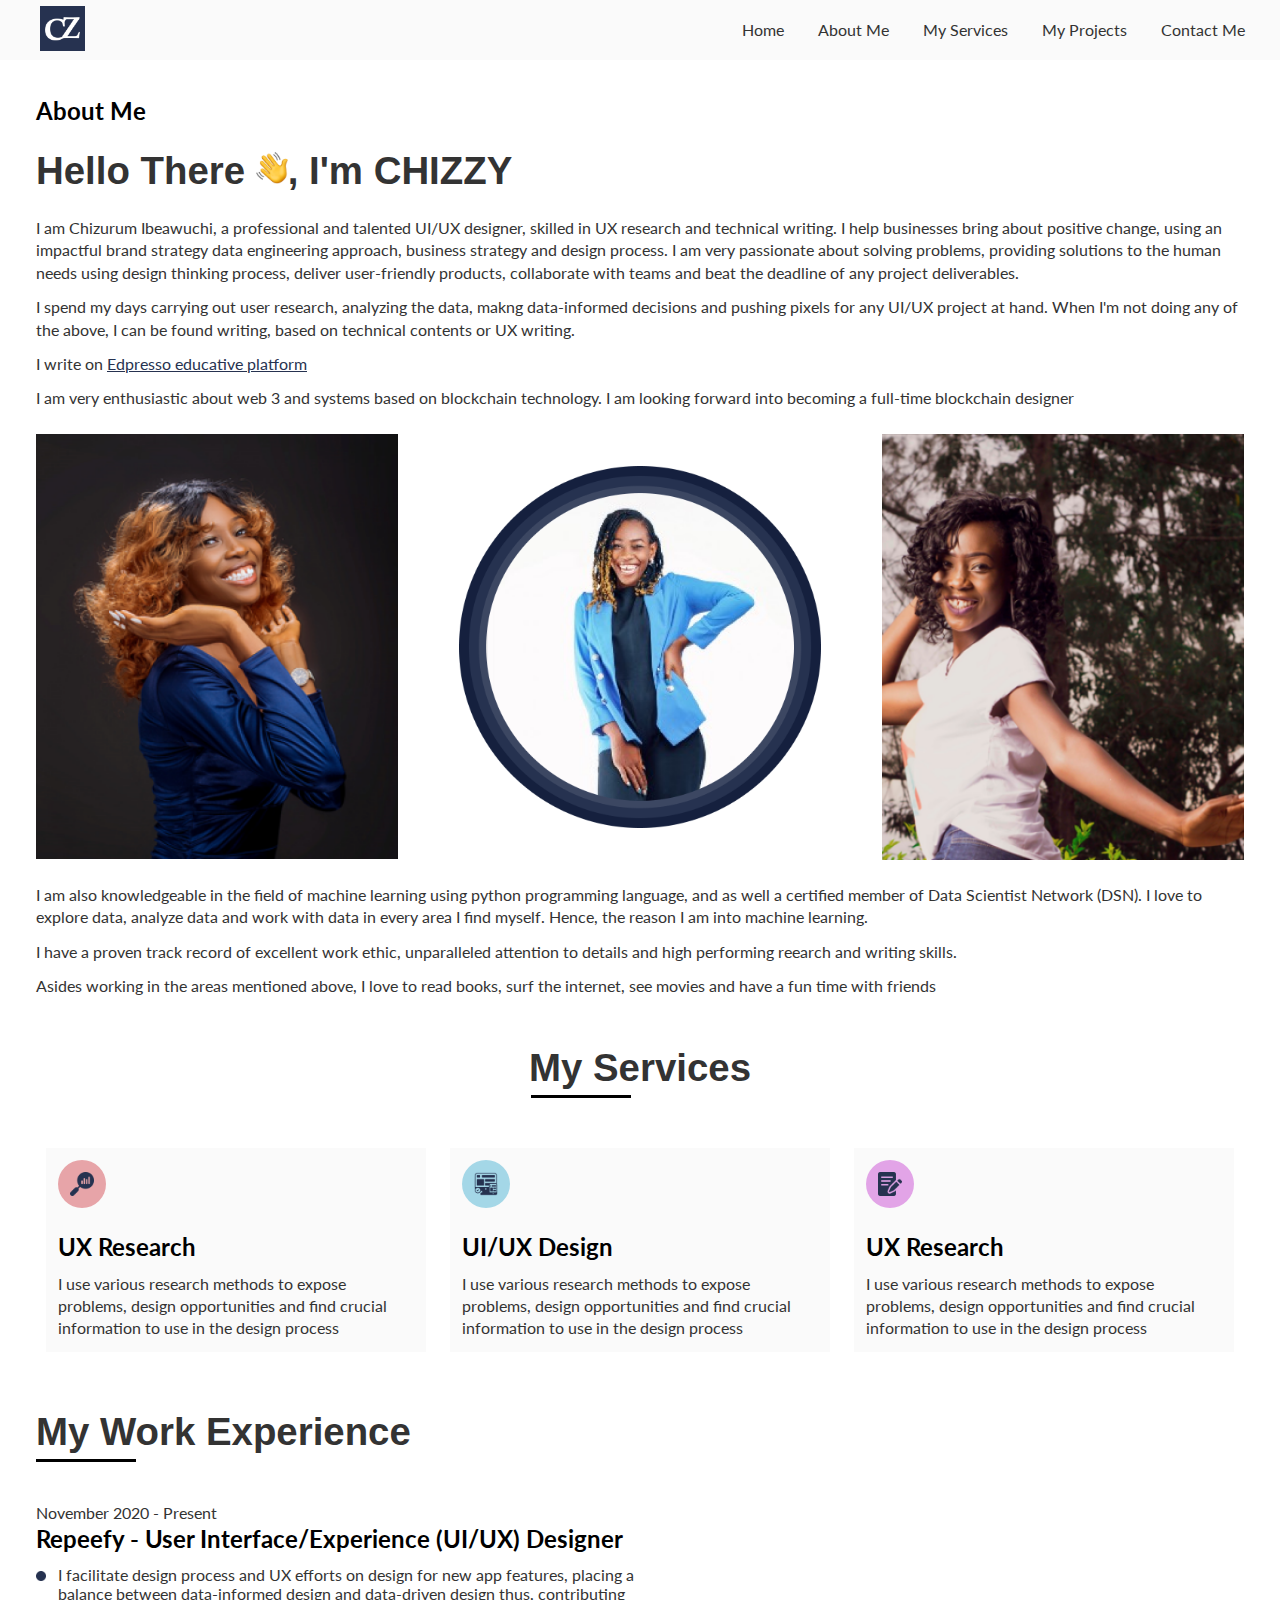
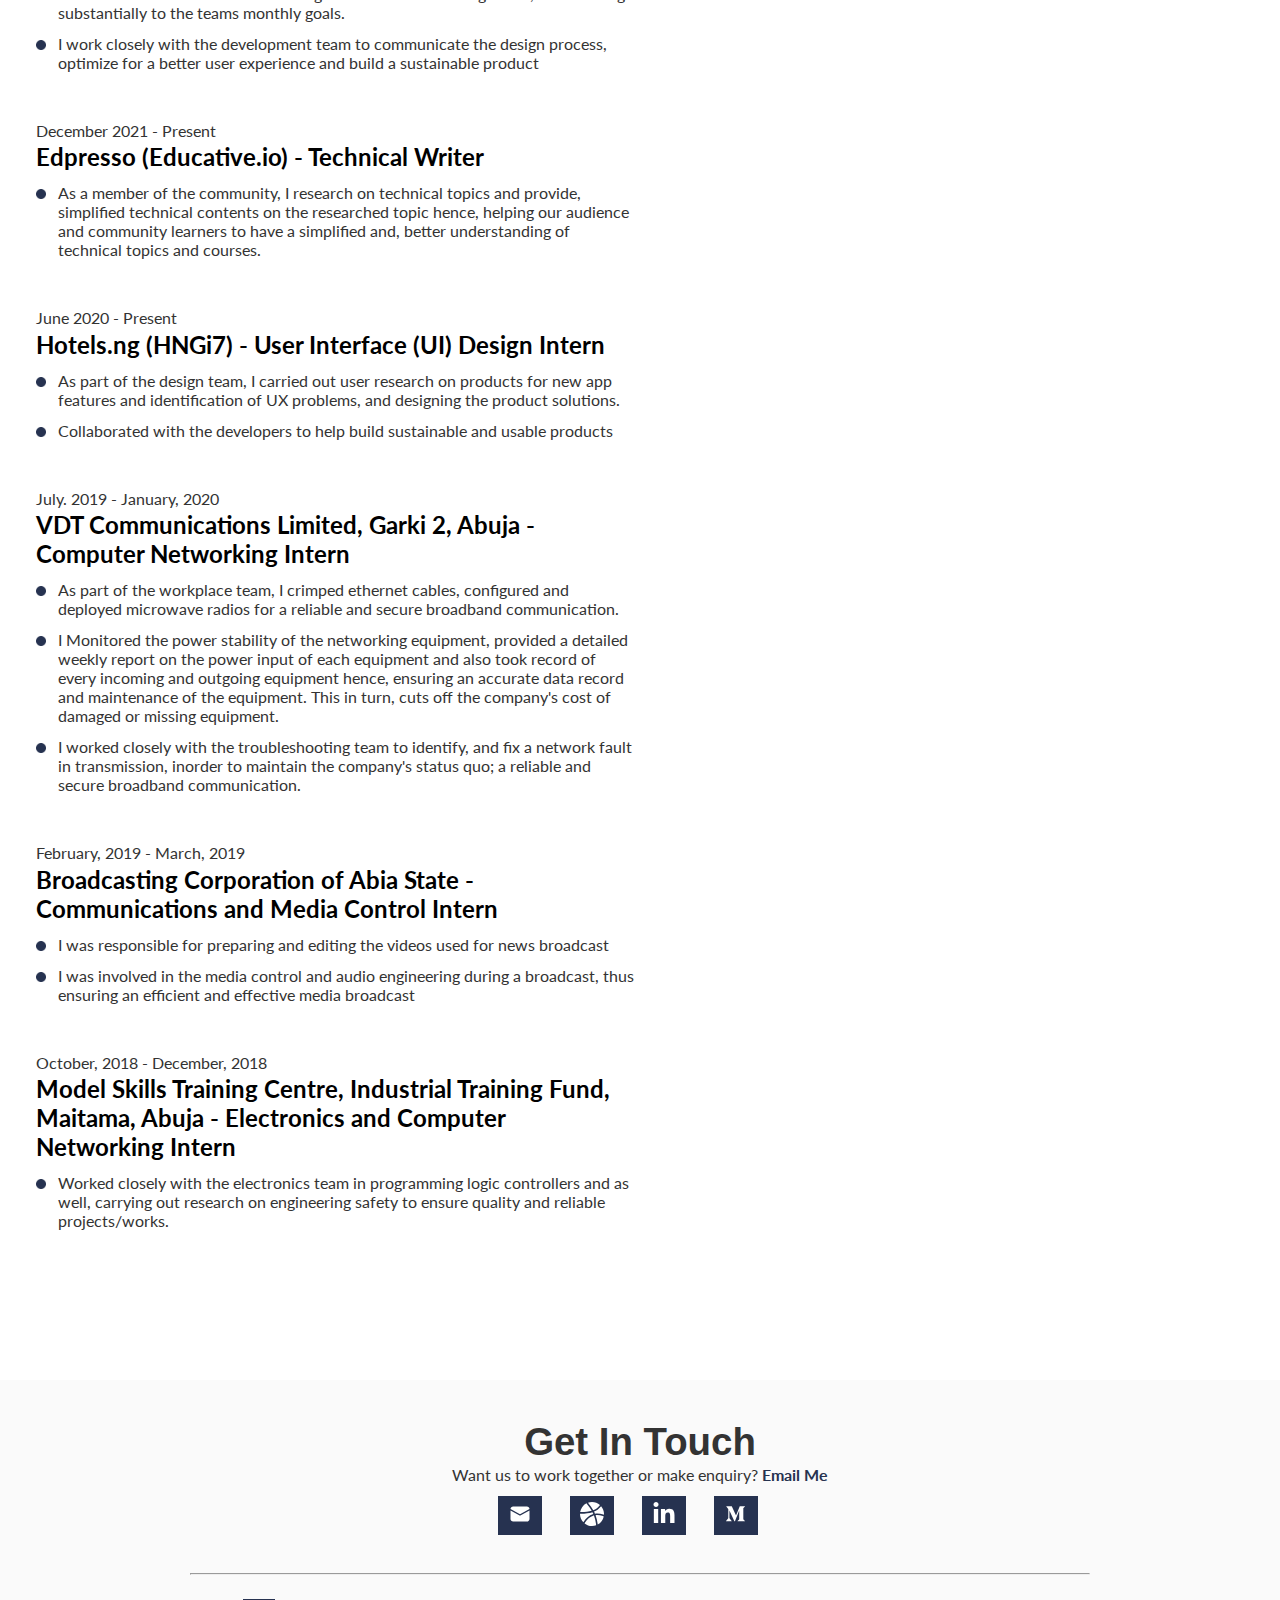
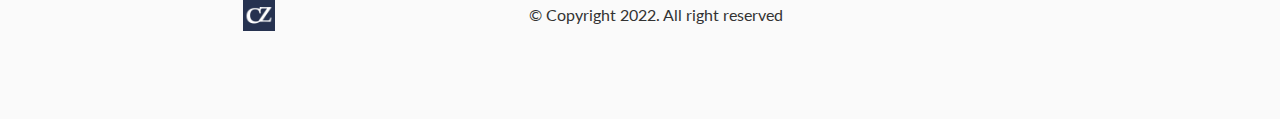
==== commit fcf1c5ca: "created easy flip case study page" ====
--- a/about.html
+++ b/about.html
@@ -218,25 +218,26 @@
             </main>
         </section>
 
-        <footer>
-            <div class="footer-wrapper">
-                <h2>Get In Touch</h2>
-                <p>Want us to work together or make enquiry? <a href="mailto:gbadamosimateen@gmail.com" class="bold">Email Me</a></p>
-                <div class="social-links">
-                    <a href="#" class="svg-icon"><img src="assets/icons/mail.svg" alt="icon for mailbox"></a>
-                    <a href="#" class="svg-icon"><img src="assets/icons/dribbble.svg" alt="icon for dribble profile"></a>
-                    <a href="#" class="svg-icon"><img src="assets/icons/linkedin.svg" alt="icon for linkedin account"></a>
-                    <a href="#" class="svg-icon"><img src="assets/icons/medium.svg" alt="icon for medium blog"></a>
-                </div>
-
-                <hr>
-                <div class="buttom-footer">
-                    <img src="assets/images/logo.png" alt="logo image for Chizzy">
-                    <p>&copy; Copyright 2022. All right reserved</p>
-                </div>
-            </div>
-        </footer>
     </div>
+
+    <footer>
+        <div class="footer-wrapper">
+            <h2>Get In Touch</h2>
+            <p>Want us to work together or make enquiry? <a href="mailto:gbadamosimateen@gmail.com" class="bold">Email Me</a></p>
+            <div class="social-links">
+                <a href="#" class="svg-icon"><img src="assets/icons/mail.svg" alt="icon for mailbox"></a>
+                <a href="#" class="svg-icon"><img src="assets/icons/dribbble.svg" alt="icon for dribble profile"></a>
+                <a href="#" class="svg-icon"><img src="assets/icons/linkedin.svg" alt="icon for linkedin account"></a>
+                <a href="#" class="svg-icon"><img src="assets/icons/medium.svg" alt="icon for medium blog"></a>
+            </div>
+
+            <hr>
+            <div class="buttom-footer">
+                <img src="assets/images/logo.png" alt="logo image for Chizzy">
+                <p>&copy; Copyright 2022. All right reserved</p>
+            </div>
+        </div>
+    </footer>
     
 </body>
 </html>--- a/assets/css/style.css
+++ b/assets/css/style.css
@@ -30,6 +30,7 @@
 
 h1, h2, h3 {
   font-family: "Helvetica Neue", sans-serif;
+  color: #333333;
 }
 
 a {
@@ -77,6 +78,11 @@
   color: #fff;
 }
 
+li {
+  list-style: none;
+  color: #333333;
+}
+
 .flex {
   display: -webkit-box;
   display: -ms-flexbox;
@@ -138,6 +144,7 @@
   background: #fafafa;
   height: 60px;
   width: 100%;
+  z-index: 999999;
 }
 nav ul {
   float: right;
@@ -151,6 +158,10 @@
 nav li a {
   color: #333333;
   padding: 10px;
+}
+
+nav.bg-exception {
+  background-color: white;
 }
 
 label.logo {
@@ -213,6 +224,7 @@
     text-align: center;
     -webkit-transition: all 0.5s;
     transition: all 0.5s;
+    z-index: 99999;
   }
   nav li {
     display: block;
@@ -522,15 +534,14 @@
   background-color: #263250;
   padding: 10px;
   margin-right: 24px;
-  width: 32px;
-  height: auto;
   -webkit-transition: 0.3s all;
   transition: 0.3s all;
 }
 .footer-wrapper .svg-icon:hover {
   -webkit-transition: 0.3s all;
   transition: 0.3s all;
-  padding: 12px;
+  padding: 15px;
+  border-radius: 5px;
 }
 .footer-wrapper .svg-icon img {
   width: 24px;
@@ -691,4 +702,322 @@
   width: 10px;
   height: auto;
   margin: 6px 12px 0 0;
+}
+
+/*--------END OF WORK EXPERIENCE SECTION-----*/
+/*===========END OF ABOUT PAGE STYLING============*/
+/*=========CASE STUDY STYLING===========*/
+@media only screen and (max-width: 858px) {
+  .banner-section {
+    margin-top: 60px;
+  }
+}
+.case-study h1, .case-study h2, .case-study h3 {
+  color: #263250;
+}
+
+.banner-section img {
+  width: 100%;
+  height: auto;
+}
+
+.project-info {
+  margin-top: 48px;
+}
+
+.about-easy {
+  max-width: 500px;
+  margin: auto;
+  text-align: center;
+  padding: 0 24px;
+}
+.about-easy h2 {
+  margin-bottom: 12px;
+}
+
+/*---------PROJECT OBJECTIVE STYLING--------*/
+.project-objective {
+  display: -webkit-box;
+  display: -ms-flexbox;
+  display: flex;
+  padding: 10px 24px;
+  width: 100%;
+  margin-top: 114px;
+  -webkit-box-pack: center;
+      -ms-flex-pack: center;
+          justify-content: center;
+  background-color: #fadce0;
+}
+.project-objective .image-container {
+  width: 50%;
+}
+.project-objective .image-container img {
+  width: 80%;
+  -o-object-fit: cover;
+     object-fit: cover;
+  -o-object-position: center;
+     object-position: center;
+  position: relative;
+  top: -20%;
+}
+.project-objective .description-container {
+  width: 50%;
+  margin-top: 48px;
+}
+.project-objective .description-container h2 {
+  margin-bottom: 12px;
+}
+.project-objective .description-container p {
+  margin-bottom: 12px;
+  max-width: 400px;
+}
+.project-objective .description-container li {
+  margin-bottom: 12px;
+  display: -webkit-box;
+  display: -ms-flexbox;
+  display: flex;
+  -webkit-box-align: start;
+      -ms-flex-align: start;
+          align-items: flex-start;
+}
+.project-objective .description-container li img {
+  width: 10px;
+  height: auto;
+  margin: 6px 12px 0 0;
+}
+
+@media (max-width: 800px) {
+  .project-objective {
+    -webkit-box-orient: vertical;
+    -webkit-box-direction: normal;
+        -ms-flex-direction: column;
+            flex-direction: column;
+    margin-top: 96px;
+  }
+  .project-objective .image-container, .project-objective .description-container {
+    width: 100%;
+  }
+  .project-objective .image-container img {
+    width: 90%;
+  }
+}
+/*---------END OF PROJECT OBJECTIVE STYLING-------*/
+/*--------DESIGN PROCESS STYLING--------*/
+.design-process {
+  background-color: #fad3d8;
+  padding: 24px;
+  margin-bottom: 60px;
+}
+.design-process h2 {
+  position: relative;
+  top: 12px;
+}
+.design-process img {
+  width: 90%;
+  height: auto;
+  margin: auto;
+}
+
+/*--------DESIGN PROCESS STYLING--------*/
+/*--------Competitive Analysis STYLING--------*/
+.competitive-analysis {
+  display: -webkit-box;
+  display: -ms-flexbox;
+  display: flex;
+  -webkit-box-orient: vertical;
+  -webkit-box-direction: normal;
+      -ms-flex-direction: column;
+          flex-direction: column;
+  -webkit-box-pack: center;
+      -ms-flex-pack: center;
+          justify-content: center;
+  max-width: 600px;
+  margin: auto;
+  padding: 0 24px;
+}
+.competitive-analysis h2 {
+  margin-bottom: 48px;
+  text-align: center;
+}
+.competitive-analysis .image-group {
+  display: -webkit-box;
+  display: -ms-flexbox;
+  display: flex;
+  -webkit-box-pack: justify;
+      -ms-flex-pack: justify;
+          justify-content: space-between;
+  -webkit-box-align: center;
+      -ms-flex-align: center;
+          align-items: center;
+  gap: 24px;
+  -webkit-box-orient: horizontal;
+  -webkit-box-direction: normal;
+      -ms-flex-flow: row wrap;
+          flex-flow: row wrap;
+}
+.competitive-analysis .image-group img {
+  width: 100px;
+  height: auto;
+}
+.competitive-analysis .caption {
+  text-align: center;
+  font-style: italic;
+  margin: 12px 0 24px;
+}
+.competitive-analysis p {
+  margin-bottom: 12px;
+}
+
+/*--------END OF Competitive Analysis STYLING--------*/
+/*--------User Research STYLING--------*/
+.user-research {
+  background-color: #fadce0;
+  padding: 24px;
+}
+.user-research h2 {
+  margin: 24px 0;
+}
+.user-research p {
+  margin-bottom: 12px;
+  max-width: 950px;
+}
+.user-research li {
+  margin-bottom: 12px;
+  display: -webkit-box;
+  display: -ms-flexbox;
+  display: flex;
+  -webkit-box-align: start;
+      -ms-flex-align: start;
+          align-items: flex-start;
+  max-width: 500px;
+}
+.user-research li img {
+  width: 10px;
+  height: auto;
+  margin: 6px 12px 0 0;
+}
+
+/*--------End of User Research STYLING--------*/
+/*--------Empathy Map STYLING--------*/
+.empathy-map {
+  margin-top: 60px;
+  text-align: center;
+  padding: 24px 0;
+}
+.empathy-map h2 {
+  margin-bottom: 24px;
+}
+.empathy-map img {
+  width: 90%;
+  height: auto;
+}
+
+/*--------End of Empathy Map STYLING--------*/
+/*--------User Persona STYLING--------*/
+.user-persona {
+  background-color: #fadce0;
+  padding: 24px;
+}
+.user-persona h2 {
+  margin: 12px 0;
+}
+.user-persona p {
+  margin-bottom: 24px;
+}
+.user-persona img {
+  width: 65%;
+  height: auto;
+  margin-bottom: 24px;
+}
+
+@media (max-width: 900px) {
+  .user-persona img {
+    width: 90%;
+  }
+}
+@media (max-width: 500px) {
+  .user-persona img {
+    width: 100%;
+  }
+}
+/*--------End of User Persona STYLING--------*/
+/*--------The Solution STYLING--------*/
+.solution-section {
+  display: -webkit-box;
+  display: -ms-flexbox;
+  display: flex;
+  -webkit-box-pack: center;
+      -ms-flex-pack: center;
+          justify-content: center;
+  -webkit-box-align: center;
+      -ms-flex-align: center;
+          align-items: center;
+  width: 100%;
+  padding: 12px 24px;
+  margin-top: 60px;
+  background-color: #fad3d8;
+}
+.solution-section .description-container {
+  width: 50%;
+}
+.solution-section .description-container h2 {
+  margin-bottom: 24px;
+}
+.solution-section li {
+  margin-bottom: 12px;
+  display: -webkit-box;
+  display: -ms-flexbox;
+  display: flex;
+  -webkit-box-align: start;
+      -ms-flex-align: start;
+          align-items: flex-start;
+  max-width: 500px;
+}
+.solution-section li img {
+  width: 10px;
+  height: auto;
+  margin: 6px 12px 0 0;
+}
+.solution-section .image-container {
+  width: 50%;
+}
+.solution-section .image-container img {
+  width: 70%;
+}
+
+@media (max-width: 800px) {
+  .solution-section {
+    -webkit-box-orient: vertical;
+    -webkit-box-direction: normal;
+        -ms-flex-direction: column;
+            flex-direction: column;
+    margin-top: 96px;
+  }
+  .solution-section .image-container, .solution-section .description-container {
+    width: 100%;
+  }
+  .solution-section .description-container {
+    margin-top: 48px;
+  }
+  .solution-section .image-container img {
+    width: 90%;
+  }
+}
+/*--------End of The Solution STYLING--------*/
+.user-flow {
+  text-align: center;
+  margin-top: 72px;
+}
+.user-flow h2 {
+  margin-bottom: 24px;
+}
+.user-flow img {
+  width: 80%;
+  height: auto;
+}
+
+@media (max-width: 500px) {
+  .user-flow img {
+    width: 100%;
+  }
 }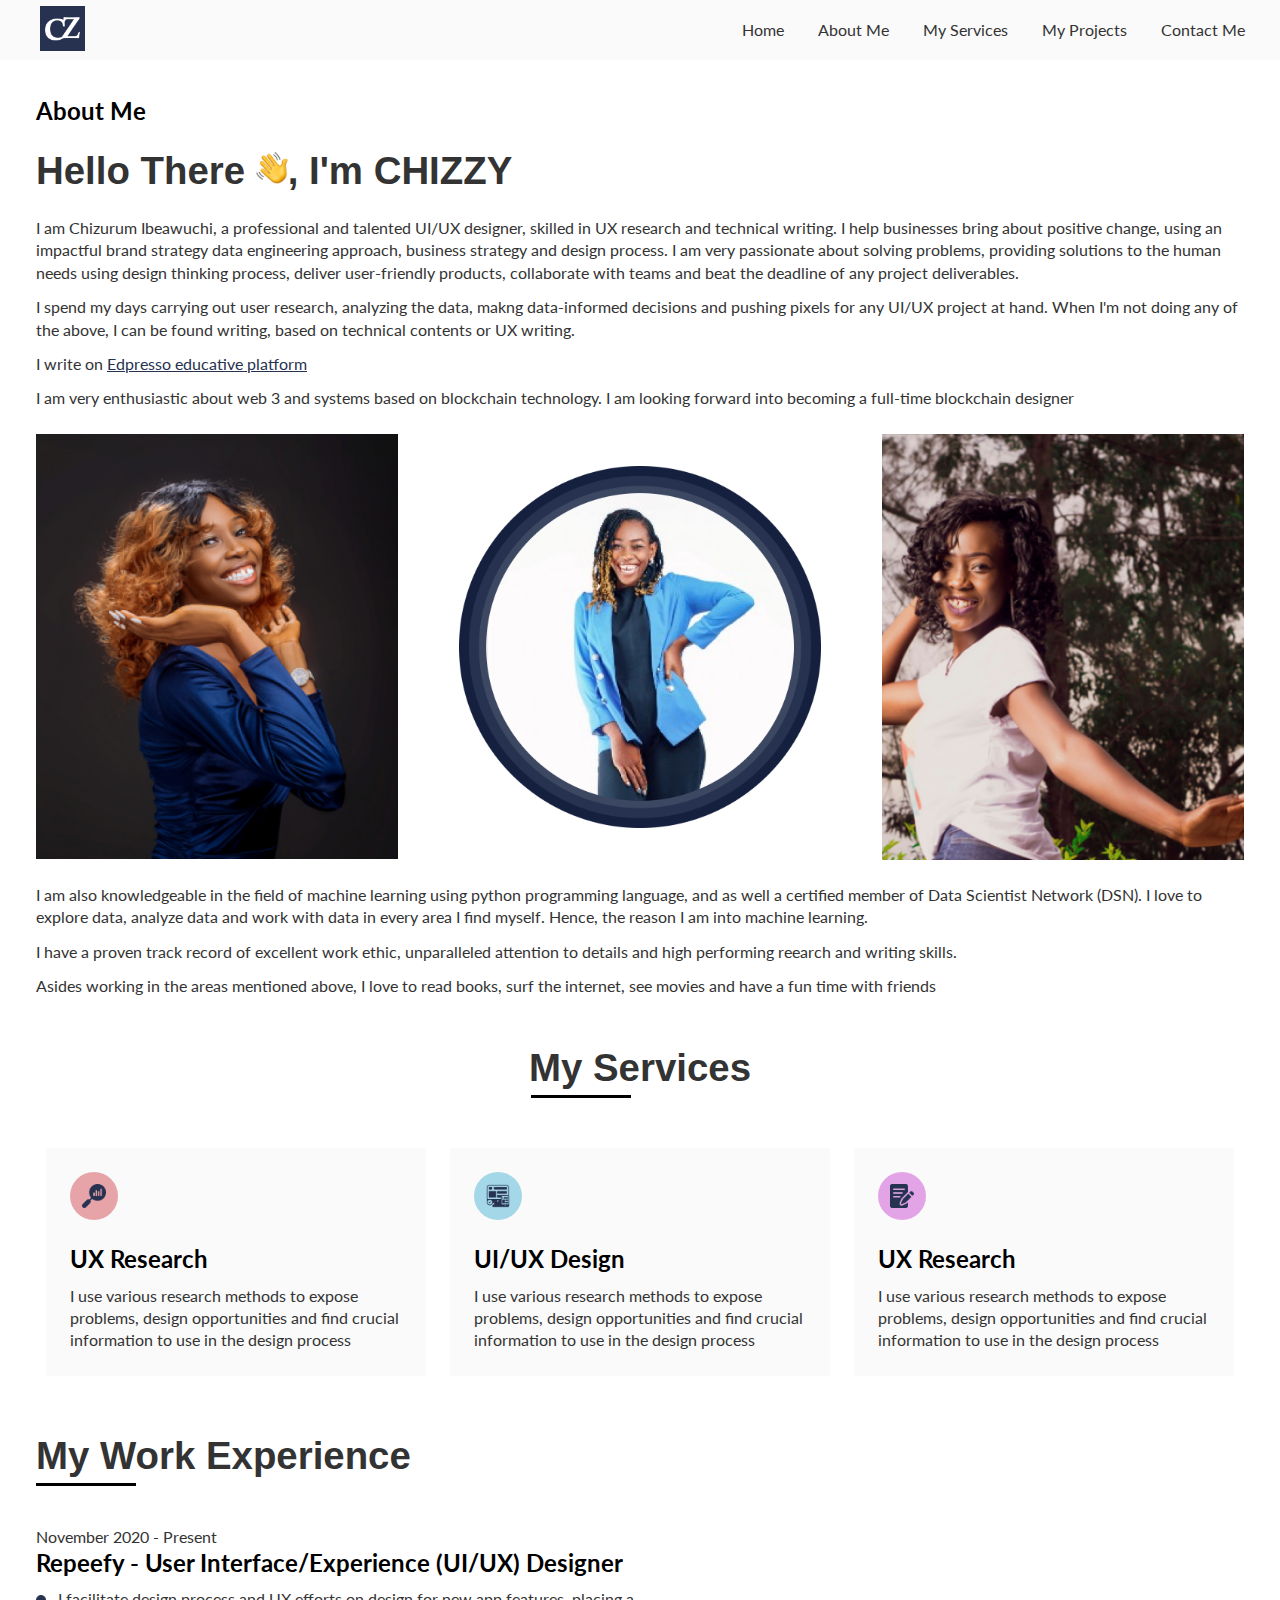
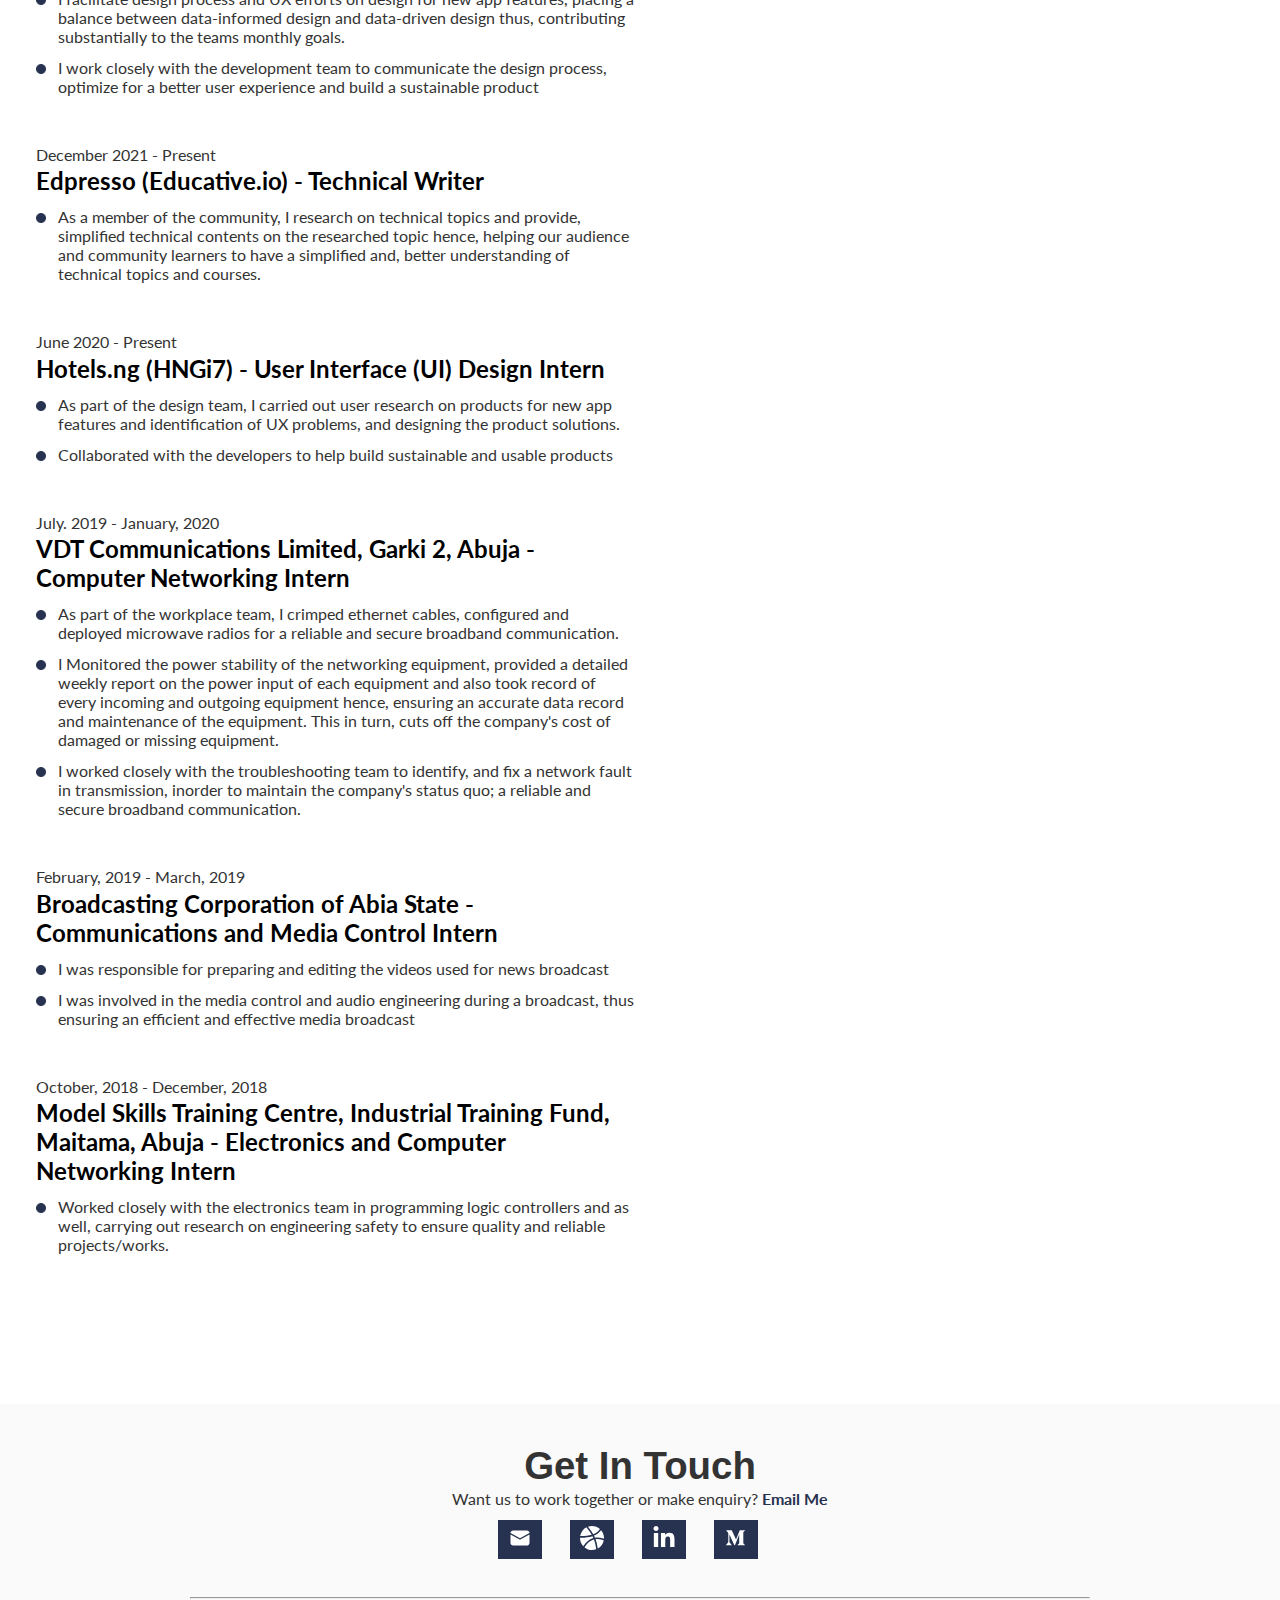
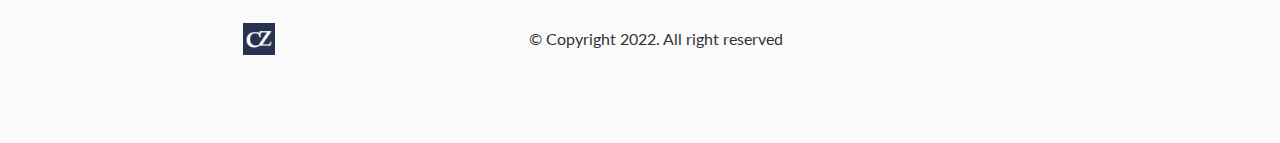
==== commit dcb9dd1a: "added social links" ====
--- a/about.html
+++ b/about.html
@@ -225,10 +225,10 @@
             <h2>Get In Touch</h2>
             <p>Want us to work together or make enquiry? <a href="mailto:gbadamosimateen@gmail.com" class="bold">Email Me</a></p>
             <div class="social-links">
-                <a href="#" class="svg-icon"><img src="assets/icons/mail.svg" alt="icon for mailbox"></a>
-                <a href="#" class="svg-icon"><img src="assets/icons/dribbble.svg" alt="icon for dribble profile"></a>
-                <a href="#" class="svg-icon"><img src="assets/icons/linkedin.svg" alt="icon for linkedin account"></a>
-                <a href="#" class="svg-icon"><img src="assets/icons/medium.svg" alt="icon for medium blog"></a>
+                <a href="mailto:aurorachizy4@gmail.com" class="svg-icon"><img src="assets/icons/mail.svg" alt="icon for mailbox"></a>
+                <a href="https://dribbble.com/Chizurum" class="svg-icon"><img src="assets/icons/dribbble.svg" alt="icon for dribble profile"></a>
+                <a href="https://www.linkedin.com/in/chizurum-ibeawuchi-2203b31b3" class="svg-icon"><img src="assets/icons/linkedin.svg" alt="icon for linkedin account"></a>
+                <a href="https://medium.com/@aurorachizy4" class="svg-icon"><img src="assets/icons/medium.svg" alt="icon for medium blog"></a>
             </div>
 
             <hr>
--- a/assets/css/style.css
+++ b/assets/css/style.css
@@ -139,6 +139,55 @@
   height: auto;
 }
 
+.flex-row {
+  display: -webkit-box;
+  display: -ms-flexbox;
+  display: flex;
+  -webkit-box-pack: center;
+      -ms-flex-pack: center;
+          justify-content: center;
+  width: 100%;
+}
+.flex-row .image-container {
+  width: 50%;
+}
+.flex-row .image-container img {
+  width: 80%;
+  -o-object-fit: cover;
+     object-fit: cover;
+  -o-object-position: center;
+     object-position: center;
+}
+.flex-row .description-container {
+  width: 50%;
+}
+.flex-row .description-container h4 {
+  margin-bottom: 12px;
+}
+.flex-row .description-container p {
+  margin-bottom: 12px;
+}
+.flex-row .description-container main {
+  margin-bottom: 24px;
+}
+
+@media (max-width: 800px) {
+  .flex-row {
+    -webkit-box-orient: vertical;
+    -webkit-box-direction: normal;
+        -ms-flex-direction: column;
+            flex-direction: column;
+  }
+  .flex-row .image-container, .flex-row .description-container {
+    width: 100%;
+  }
+  .flex-row .description-container {
+    margin-top: 48px;
+  }
+  .flex-row .image-container img {
+    width: 90%;
+  }
+}
 /*=======NAVIGATION BAR STYLING========*/
 nav {
   background: #fafafa;
@@ -390,7 +439,7 @@
       -ms-flex-direction: column;
           flex-direction: column;
   background-color: #fafafa;
-  padding: 12px;
+  padding: 24px;
 }
 .service-section .service-list span {
   width: 48px;
@@ -1004,6 +1053,7 @@
   }
 }
 /*--------End of The Solution STYLING--------*/
+/*--------User Flow STYLING--------*/
 .user-flow {
   text-align: center;
   margin-top: 72px;
@@ -1020,4 +1070,1266 @@
   .user-flow img {
     width: 100%;
   }
+}
+/*--------End of User Flow STYLING--------*/
+/*--------Sketch STYLING--------*/
+.sketch {
+  display: -webkit-box;
+  display: -ms-flexbox;
+  display: flex;
+  padding: 10px 24px;
+  width: 100%;
+  margin-top: 114px;
+  -webkit-box-pack: justify;
+      -ms-flex-pack: justify;
+          justify-content: space-between;
+  background-color: #fadce0;
+}
+.sketch .image-container {
+  width: 50%;
+}
+.sketch .image-container img {
+  width: 100%;
+  height: auto;
+}
+.sketch .description-container {
+  width: 50%;
+  margin-top: 48px;
+  margin-left: 24px;
+  -ms-flex-item-align: center;
+      -ms-grid-row-align: center;
+      align-self: center;
+}
+.sketch .description-container h2 {
+  margin-bottom: 12px;
+}
+.sketch .description-container p {
+  margin-bottom: 12px;
+  max-width: 400px;
+}
+
+@media (max-width: 800px) {
+  .sketch {
+    -webkit-box-orient: vertical;
+    -webkit-box-direction: normal;
+        -ms-flex-direction: column;
+            flex-direction: column;
+    margin-top: 96px;
+  }
+  .sketch .image-container, .sketch .description-container {
+    width: 100%;
+  }
+  .sketch .description-container {
+    margin-left: unset;
+  }
+}
+/*--------End of Sketch STYLING--------*/
+/*--------wireframe STYLING--------*/
+.lofi-wireframe {
+  margin-top: 96px;
+  padding: 24px;
+  display: -webkit-box;
+  display: -ms-flexbox;
+  display: flex;
+  -webkit-box-orient: vertical;
+  -webkit-box-direction: normal;
+      -ms-flex-direction: column;
+          flex-direction: column;
+  -webkit-box-pack: center;
+      -ms-flex-pack: center;
+          justify-content: center;
+  -webkit-box-align: center;
+      -ms-flex-align: center;
+          align-items: center;
+}
+.lofi-wireframe header {
+  max-width: 600px;
+  text-align: center;
+}
+.lofi-wireframe h2 {
+  margin-bottom: 12px;
+}
+.lofi-wireframe img {
+  width: 80%;
+  height: auto;
+  margin-top: 48px;
+}
+
+/*--------End of Wireframe STYLING--------*/
+/*--------Project Screens STYLING--------*/
+.project-screens {
+  background-color: #fadce0;
+  padding-top: 24px;
+}
+.project-screens .head-title {
+  margin-top: 48px;
+  margin-bottom: 48px;
+  text-align: center;
+}
+.project-screens .screens-layout {
+  display: -webkit-box;
+  display: -ms-flexbox;
+  display: flex;
+  width: 100%;
+  padding: 24px;
+  -ms-flex-pack: distribute;
+      justify-content: space-around;
+  -webkit-box-align: center;
+      -ms-flex-align: center;
+          align-items: center;
+  margin-top: 60px;
+  background-color: #fad3d8;
+  height: 400px;
+}
+.project-screens .screens-layout .description-container {
+  width: 50%;
+}
+.project-screens .screens-layout .description-container h2 {
+  margin-bottom: 12px;
+}
+.project-screens .screens-layout .description-container p {
+  max-width: 700px;
+}
+.project-screens .screens-layout .image-container {
+  width: 50%;
+}
+.project-screens .screens-layout .image-container img {
+  width: 70%;
+  height: auto;
+  margin-bottom: 60px;
+}
+
+.other-screens {
+  margin-top: 60px;
+  padding: 24px;
+}
+.other-screens h2 {
+  margin-bottom: 24px;
+}
+.other-screens img {
+  width: 100%;
+  height: auto;
+  margin-top: 12px;
+}
+
+@media (max-width: 800px) {
+  .project-screens .screens-layout {
+    -webkit-box-orient: vertical;
+    -webkit-box-direction: normal;
+        -ms-flex-direction: column;
+            flex-direction: column;
+    margin-top: 96px;
+    height: auto;
+  }
+  .project-screens .screens-layout .image-container, .project-screens .screens-layout .description-container {
+    width: 100%;
+    -webkit-box-pack: center;
+        -ms-flex-pack: center;
+            justify-content: center;
+  }
+  .project-screens .screens-layout .description-container {
+    margin-left: unset;
+  }
+  .project-screens .screens-layout .image-container img {
+    width: 90%;
+    height: auto;
+    margin-bottom: unset;
+    margin-top: 24px;
+  }
+}
+/*--------End of Project Screens STYLING--------*/
+.conclusion {
+  background-color: #fadce0;
+  display: -webkit-box;
+  display: -ms-flexbox;
+  display: flex;
+  -webkit-box-pack: center;
+      -ms-flex-pack: center;
+          justify-content: center;
+  -webkit-box-orient: vertical;
+  -webkit-box-direction: normal;
+      -ms-flex-direction: column;
+          flex-direction: column;
+  padding: 24px;
+  margin: 96px 0;
+}
+.conclusion h2 {
+  margin-bottom: 24px;
+  text-align: center;
+}
+.conclusion p {
+  max-width: 900px;
+  margin: auto;
+  text-align: center;
+}
+.conclusion p.bold {
+  font-weight: 600;
+  margin-top: 48px;
+}
+
+.style-guide {
+  margin: 60px 0;
+  padding: 24px;
+}
+.style-guide img {
+  width: 80%;
+  height: auto;
+}
+
+/*=========END OF EASY FLIP MOBILE APP CSS STYLIng=========*/
+/*=========VENTRI MOBILE APP CSS STYLING=========*/
+.ventri h4 {
+  color: #263250;
+}
+
+.ventri-banner {
+  padding: 0 24px;
+}
+
+.about-project {
+  padding: 24px;
+  margin: 60px 0;
+}
+.about-project h2 {
+  margin-bottom: 24px;
+}
+.about-project .image-container {
+  /*.empty-box{
+      background-color: rgba(164, 215, 231, 1);
+      width: 80%;
+      height: auto;
+      position: absolute;
+  }*/
+}
+.about-project .image-container img {
+  position: relative;
+  top: 20px;
+}
+
+@media (max-width: 800px) {
+  .about-project {
+    margin: 24px 0;
+  }
+}
+/*-----BUSINESS OPPORTUNITIES STYLING-----*/
+.bussiness-opportunity {
+  padding: 24px;
+  text-align: center;
+  margin-bottom: 12px;
+  max-width: 900px;
+  margin: auto;
+}
+.bussiness-opportunity h2 {
+  margin-bottom: 24px;
+}
+
+/*-----END OF BUSINESS OPPORTUNITIES STYLING-----*/
+/*-----Target Audience STYLING-----*/
+.target-audience {
+  margin-top: 60px;
+  padding: 24px;
+  text-align: center;
+  max-width: 900px;
+  margin: auto;
+}
+.target-audience h2 {
+  margin-bottom: 24px;
+}
+.target-audience .img-group {
+  display: -webkit-box;
+  display: -ms-flexbox;
+  display: flex;
+  -webkit-box-orient: horizontal;
+  -webkit-box-direction: normal;
+      -ms-flex-flow: row wrap;
+          flex-flow: row wrap;
+}
+.target-audience img {
+  width: 40%;
+  height: auto;
+  margin: 24px;
+}
+.target-audience .margin-top {
+  position: relative;
+  top: 24px;
+}
+
+@media (max-width: 544px) {
+  .target-audience .img-group {
+    -webkit-box-pack: center;
+        -ms-flex-pack: center;
+            justify-content: center;
+  }
+  .target-audience img {
+    width: 70%;
+  }
+  .target-audience .margin-top {
+    top: 0;
+  }
+}
+@media (max-width: 400px) {
+  .target-audience img {
+    width: 90%;
+  }
+}
+/*-----END OF Target Audience STYLING-----*/
+/*-----DESIGN PROCESS STYLING-----*/
+.artifact {
+  text-align: center;
+  margin-top: 60px;
+}
+.artifact .design-process {
+  padding: 24px;
+  background-color: #a4d7e7;
+}
+.artifact h2 {
+  margin-bottom: 24px;
+}
+.artifact img {
+  width: 80%;
+  height: auto;
+}
+
+@media (max-width: 600px) {
+  .artifact .design-process {
+    padding: 12px;
+  }
+  .artifact img {
+    width: 100%;
+    height: auto;
+  }
+}
+/*-----END OF DESIGN PROCESS STYLING-----*/
+.key-findings {
+  background-color: unset !important;
+}
+
+/*-----USER CHALLENGES SECTION STYLING----*/
+.challenges {
+  background-color: #a4d7e7;
+  padding: 24px;
+  margin: 60px 0;
+}
+.challenges h2 {
+  margin-bottom: 24px;
+}
+.challenges p {
+  margin-bottom: 12px;
+}
+.challenges li {
+  margin-bottom: 12px;
+  display: -webkit-box;
+  display: -ms-flexbox;
+  display: flex;
+  -webkit-box-align: start;
+      -ms-flex-align: start;
+          align-items: flex-start;
+  max-width: 500px;
+}
+.challenges li img {
+  width: 10px;
+  height: auto;
+  margin: 6px 12px 0 0;
+}
+
+/*-----END OF USER CHALLENGES SECTION STYLING----*/
+/*-----END OF PROPOSED SOLUTION SECTION STYLING----*/
+.proposed-solution {
+  padding: 24px;
+}
+.proposed-solution h2 {
+  margin-bottom: 24px;
+}
+.proposed-solution main h4 {
+  margin-bottom: 12px;
+  display: -webkit-box;
+  display: -ms-flexbox;
+  display: flex;
+  max-width: 500px;
+  -webkit-box-align: center;
+      -ms-flex-align: center;
+          align-items: center;
+}
+.proposed-solution main h4 img {
+  width: 10px;
+  height: auto;
+  margin: 6px 12px 0 0;
+}
+.proposed-solution main div {
+  max-width: 500px;
+  margin-bottom: 24px;
+}
+
+@media (max-width: 800px) {
+  .proposed-solution .flex-row {
+    -webkit-box-orient: vertical;
+    -webkit-box-direction: reverse;
+        -ms-flex-direction: column-reverse;
+            flex-direction: column-reverse;
+  }
+}
+/*-----PROPOSED SOLUTION SECTION STYLING----*/
+/*-------EMPATHY MAP SECTION-----*/
+.empathy-map__ventri {
+  padding: 24px;
+}
+.empathy-map__ventri h2 {
+  margin-bottom: 24px;
+}
+.empathy-map__ventri .img-group {
+  display: -webkit-box;
+  display: -ms-flexbox;
+  display: flex;
+  -webkit-box-pack: center;
+      -ms-flex-pack: center;
+          justify-content: center;
+  gap: 24px;
+  -webkit-box-orient: horizontal;
+  -webkit-box-direction: normal;
+      -ms-flex-flow: row wrap;
+          flex-flow: row wrap;
+}
+.empathy-map__ventri .img-group img {
+  width: 40%;
+  height: auto;
+}
+
+@media (max-width: 600px) {
+  .empathy-map__ventri .img-group {
+    -webkit-box-orient: vertical;
+    -webkit-box-direction: normal;
+        -ms-flex-direction: column;
+            flex-direction: column;
+    -webkit-box-align: center;
+        -ms-flex-align: center;
+            align-items: center;
+  }
+  .empathy-map__ventri .img-group img {
+    width: 100%;
+    height: auto;
+  }
+}
+/*-------END OF EMPATHY MAP SECTION-----*/
+/*-------USER PERSONA SECTION STYLING-----*/
+.user-persona__ventri {
+  margin: 60px 0;
+  padding: 24px;
+}
+.user-persona__ventri h2 {
+  margin-bottom: 24px;
+  text-align: center;
+}
+.user-persona__ventri .img-group {
+  max-width: 800px;
+  margin: auto;
+  display: -webkit-box;
+  display: -ms-flexbox;
+  display: flex;
+  -webkit-box-orient: vertical;
+  -webkit-box-direction: normal;
+      -ms-flex-direction: column;
+          flex-direction: column;
+  gap: 24px;
+}
+.user-persona__ventri .img-group img {
+  width: 100%;
+  height: auto;
+}
+
+/*-------END OF USER PERSONA SECTION STYLING-----*/
+.user-flow__ventri {
+  padding: 24px;
+  background-color: #a4d7e7;
+}
+.user-flow__ventri main {
+  width: 100%;
+  display: -webkit-box;
+  display: -ms-flexbox;
+  display: flex;
+  -webkit-box-pack: center;
+      -ms-flex-pack: center;
+          justify-content: center;
+}
+.user-flow__ventri .flow {
+  display: -webkit-box;
+  display: -ms-flexbox;
+  display: flex;
+  -webkit-box-orient: vertical;
+  -webkit-box-direction: normal;
+      -ms-flex-direction: column;
+          flex-direction: column;
+  -webkit-box-align: center;
+      -ms-flex-align: center;
+          align-items: center;
+  -webkit-box-pack: center;
+      -ms-flex-pack: center;
+          justify-content: center;
+  width: 600px;
+  height: auto;
+  -o-object-position: center;
+     object-position: center;
+  -o-object-fit: cover;
+     object-fit: cover;
+}
+.user-flow__ventri .user-buyer {
+  width: 70%;
+  height: auto;
+}
+.user-flow__ventri .user-merchant {
+  width: 10%;
+  height: auto;
+}
+
+/*------SKETCH SECTION STYLING------*/
+.sketch__ventri {
+  margin: 60px 0;
+  padding: 24px;
+}
+.sketch__ventri h2, .sketch__ventri p {
+  text-align: center;
+  margin: auto;
+  margin-bottom: 24px;
+  max-width: 600px;
+}
+.sketch__ventri .img-group {
+  display: -webkit-box;
+  display: -ms-flexbox;
+  display: flex;
+  -webkit-box-pack: center;
+      -ms-flex-pack: center;
+          justify-content: center;
+  gap: 24px;
+  margin-top: 24px;
+  width: 90%;
+  margin: auto;
+}
+.sketch__ventri .img-group img {
+  width: calc(100% / 4);
+  height: auto;
+}
+.sketch__ventri img.top-spacing {
+  position: relative;
+  top: 36px;
+}
+
+@media (max-width: 600px) {
+  .sketch__ventri .img-group {
+    -webkit-box-orient: vertical;
+    -webkit-box-direction: normal;
+        -ms-flex-direction: column;
+            flex-direction: column;
+    width: 100%;
+  }
+  .sketch__ventri .img-group img {
+    width: 80%;
+    height: auto;
+    margin: auto;
+  }
+  .sketch__ventri img.top-spacing {
+    top: 0;
+  }
+}
+@media (max-width: 400px) {
+  .sketch__ventri .img-group img {
+    width: 100%;
+  }
+}
+/*----LO-FI WIREFRAME SECTION STYLING----*/
+.wireframe__ventri {
+  margin: 60px 0;
+  padding: 24px;
+}
+.wireframe__ventri h2 {
+  margin-bottom: 24px;
+  text-align: center;
+}
+.wireframe__ventri .img-group {
+  display: -webkit-box;
+  display: -ms-flexbox;
+  display: flex;
+  -webkit-box-pack: center;
+      -ms-flex-pack: center;
+          justify-content: center;
+  gap: 24px;
+  -webkit-box-orient: horizontal;
+  -webkit-box-direction: normal;
+      -ms-flex-flow: row wrap;
+          flex-flow: row wrap;
+}
+.wireframe__ventri .img-group img {
+  width: 40%;
+  height: auto;
+}
+
+@media (max-width: 600px) {
+  .wireframe__ventri .img-group {
+    -webkit-box-orient: vertical;
+    -webkit-box-direction: normal;
+        -ms-flex-direction: column;
+            flex-direction: column;
+    -webkit-box-align: center;
+        -ms-flex-align: center;
+            align-items: center;
+  }
+  .wireframe__ventri .img-group img {
+    width: 100%;
+    height: auto;
+  }
+}
+/*----END OF LO-FI WIREFRAME SECTION STYLING----*/
+/*----HI-FI WIREFRAME SECTION STYLING----*/
+.high-fidelity {
+  margin: 60px 0;
+}
+.high-fidelity .head-title {
+  margin: 48px 0;
+  text-align: center;
+}
+.high-fidelity .screens-layout {
+  display: -webkit-box;
+  display: -ms-flexbox;
+  display: flex;
+  width: 100%;
+  background-color: #a4d7e7;
+  -webkit-box-pack: center;
+      -ms-flex-pack: center;
+          justify-content: center;
+  -webkit-box-align: center;
+      -ms-flex-align: center;
+          align-items: center;
+  margin-top: 60px;
+  height: auto;
+  padding: 24px;
+}
+.high-fidelity .screens-layout .description-container {
+  width: 50%;
+}
+.high-fidelity .screens-layout .description-container h4 {
+  margin-bottom: 12px;
+}
+.high-fidelity .screens-layout .description-container p {
+  max-width: 600px;
+}
+.high-fidelity .screens-layout .image-container {
+  width: 50%;
+}
+.high-fidelity .screens-layout .image-container img {
+  width: 70%;
+  height: auto;
+  margin-bottom: 60px;
+}
+
+@media (max-width: 800px) {
+  .high-fidelity .screens-layout {
+    -webkit-box-orient: vertical;
+    -webkit-box-direction: normal;
+        -ms-flex-direction: column;
+            flex-direction: column;
+    height: auto;
+  }
+  .high-fidelity .screens-layout .image-container, .high-fidelity .screens-layout .description-container {
+    width: 100%;
+    -webkit-box-pack: center;
+        -ms-flex-pack: center;
+            justify-content: center;
+  }
+  .high-fidelity .screens-layout .description-container {
+    margin-left: unset;
+  }
+  .high-fidelity .screens-layout .image-container img {
+    width: 90%;
+    height: auto;
+    margin-bottom: unset;
+    margin-top: 24px;
+  }
+  .high-fidelity #column-reverse {
+    -webkit-box-orient: vertical;
+    -webkit-box-direction: reverse;
+        -ms-flex-direction: column-reverse;
+            flex-direction: column-reverse;
+  }
+  .high-fidelity #column-reverse .description-container {
+    margin-top: 24px;
+  }
+}
+/*----END OF HI-FI WIREFRAME SECTION STYLING----*/
+/*----STYLE GUIDE SECTION STYLING----*/
+.style-guide__ventri {
+  margin: 60px 0;
+  padding: 24px;
+}
+.style-guide__ventri h2 {
+  margin-bottom: 24px;
+  text-align: center;
+}
+.style-guide__ventri .img-group {
+  display: -webkit-box;
+  display: -ms-flexbox;
+  display: flex;
+  -webkit-box-pack: center;
+      -ms-flex-pack: center;
+          justify-content: center;
+  gap: 24px;
+  -webkit-box-orient: horizontal;
+  -webkit-box-direction: normal;
+      -ms-flex-flow: row wrap;
+          flex-flow: row wrap;
+}
+.style-guide__ventri .img-group img {
+  width: 40%;
+  height: auto;
+}
+
+@media (max-width: 600px) {
+  .style-guide__ventri .img-group {
+    -webkit-box-orient: vertical;
+    -webkit-box-direction: normal;
+        -ms-flex-direction: column;
+            flex-direction: column;
+    -webkit-box-align: center;
+        -ms-flex-align: center;
+            align-items: center;
+  }
+  .style-guide__ventri .img-group img {
+    width: 100%;
+    height: auto;
+  }
+}
+/*----END OF STYLE GUIDE SECTION STYLING----*/
+.exception-styling {
+  margin-right: 48px;
+}
+
+@media (max-width: 800px) {
+  .exception-styling {
+    margin-right: unset;
+  }
+}
+.appreciation {
+  text-align: center;
+  text-transform: capitalize;
+  margin: 60px 0;
+}
+
+/*=========END OF VENTRI MOBILE APP CSS STYLING=========*/
+/*=========GREEN POULT WEBSITE CSS STYLING=========*/
+.banner__poult {
+  background-color: #93e2ab;
+  width: 100%;
+  height: auto;
+  padding: 24px;
+  margin-bottom: 60px;
+  display: -webkit-box;
+  display: -ms-flexbox;
+  display: flex;
+  -webkit-box-pack: center;
+      -ms-flex-pack: center;
+          justify-content: center;
+  -webkit-box-align: center;
+      -ms-flex-align: center;
+          align-items: center;
+}
+.banner__poult img {
+  width: 70%;
+  height: auto;
+  margin: auto;
+}
+
+@media (max-width: 600px) {
+  .banner__poult {
+    margin-top: 60px;
+  }
+  .banner__poult img {
+    width: 90%;
+  }
+}
+/*------ABOUT SECTION STYLING-----*/
+.about-project__poult {
+  padding: 24px;
+}
+.about-project__poult .image-container img {
+  width: 80%;
+  height: auto;
+}
+
+@media (max-width: 800px) {
+  .about-project__poult .image-container img {
+    width: 100%;
+    height: auto;
+  }
+}
+/*------END OF ABOUT SECTION STYLING-----*/
+/*------DESIGN PROCESS SECTION STYLING-----*/
+.design-process__poult {
+  padding: 24px;
+  margin: 60px 0;
+}
+.design-process__poult h2 {
+  text-align: center;
+  margin-bottom: 36px;
+}
+.design-process__poult main {
+  max-width: 900px;
+  margin: auto;
+}
+.design-process__poult .process-container {
+  display: -webkit-box;
+  display: -ms-flexbox;
+  display: flex;
+  -webkit-box-pack: center;
+      -ms-flex-pack: center;
+          justify-content: center;
+  -webkit-box-align: center;
+      -ms-flex-align: center;
+          align-items: center;
+  -webkit-box-orient: horizontal;
+  -webkit-box-direction: normal;
+      -ms-flex-flow: row wrap;
+          flex-flow: row wrap;
+  gap: 24px;
+}
+.design-process__poult .process-item__list {
+  padding: 24px;
+  display: -webkit-box;
+  display: -ms-flexbox;
+  display: flex;
+  -webkit-box-orient: vertical;
+  -webkit-box-direction: normal;
+      -ms-flex-direction: column;
+          flex-direction: column;
+  -webkit-box-pack: start;
+      -ms-flex-pack: start;
+          justify-content: flex-start;
+  max-width: 350px;
+  height: 400px;
+}
+.design-process__poult .process-item__list .process-img {
+  width: 40px;
+  height: auto;
+  margin-bottom: 12px;
+}
+.design-process__poult .process-item__list h4, .design-process__poult .process-item__list p {
+  margin-bottom: 12px;
+}
+.design-process__poult .process-item__list li {
+  margin-bottom: 12px;
+  display: -webkit-box;
+  display: -ms-flexbox;
+  display: flex;
+  -webkit-box-align: center;
+      -ms-flex-align: center;
+          align-items: center;
+  -webkit-box-pack: start;
+      -ms-flex-pack: start;
+          justify-content: flex-start;
+  max-width: 500px;
+}
+.design-process__poult .process-item__list li img {
+  width: 24px;
+  height: auto;
+  margin: 6px 12px 0 0;
+}
+.design-process__poult .blue-bg {
+  background-color: #c7e7f1;
+}
+.design-process__poult .pink-bg {
+  background-color: #fadce0;
+}
+.design-process__poult .cyan-bg {
+  background-color: #c0f1d4;
+}
+.design-process__poult .magenta-bg {
+  background-color: #eccdef;
+}
+
+/*------DESIGN STRAGEGY__GREENpOULT SECTION STYLING-----*/
+.design-strategy {
+  padding: 24px;
+}
+.design-strategy h2, .design-strategy p {
+  text-align: center;
+  margin-bottom: 24px;
+}
+.design-strategy main {
+  display: -webkit-box;
+  display: -ms-flexbox;
+  display: flex;
+  -webkit-box-pack: justify;
+      -ms-flex-pack: justify;
+          justify-content: space-between;
+  -webkit-box-align: start;
+      -ms-flex-align: start;
+          align-items: flex-start;
+  max-width: 900px;
+  margin: auto;
+  -webkit-box-orient: horizontal;
+  -webkit-box-direction: normal;
+      -ms-flex-flow: row wrap;
+          flex-flow: row wrap;
+}
+.design-strategy .strategy-list {
+  max-width: 300px;
+  padding: 12px;
+}
+.design-strategy .strategy-list h4 {
+  margin-bottom: 24px;
+}
+.design-strategy .strategy-list li {
+  margin-bottom: 12px;
+  display: -webkit-box;
+  display: -ms-flexbox;
+  display: flex;
+  -webkit-box-align: center;
+      -ms-flex-align: center;
+          align-items: center;
+  -webkit-box-pack: start;
+      -ms-flex-pack: start;
+          justify-content: flex-start;
+  max-width: 500px;
+}
+.design-strategy .strategy-list li img {
+  width: 24px;
+  height: auto;
+  margin: 6px 12px 0 0;
+}
+
+@media (max-width: 600px) {
+  .design-strategy main {
+    -webkit-box-orient: vertical;
+    -webkit-box-direction: normal;
+        -ms-flex-direction: column;
+            flex-direction: column;
+  }
+  .design-strategy .strategy-list {
+    margin-top: 24px;
+  }
+}
+/*------END OF DESIGN STRAGEGY__GREENpOULT SECTION STYLING-----*/
+/*------USER RESEARCH GREEN POULT SECTION STYLING-----*/
+.user-research__poult {
+  padding: 24px;
+  background-color: #92e3a9;
+}
+.user-research__poult .flex-row {
+  -webkit-box-align: center;
+      -ms-flex-align: center;
+          align-items: center;
+}
+.user-research__poult .description-container h2 {
+  margin-bottom: 24px;
+}
+.user-research__poult .description-container p {
+  max-width: 500px;
+}
+.user-research__poult .image-container img {
+  width: 70%;
+}
+
+@media (max-width: 800px) {
+  .user-research__poult .image-container img {
+    width: 80%;
+    margin: auto;
+    margin-top: 24px;
+  }
+}
+/*------END OF USER RESEARCH GREEN POULT SECTION STYLING-----*/
+/*-----USER INTERVIEW SECTION STYLING-----*/
+.user-interview {
+  padding: 24px;
+  margin: 60px 0;
+}
+.user-interview .flex-row {
+  -webkit-box-pack: justify;
+      -ms-flex-pack: justify;
+          justify-content: space-between;
+}
+.user-interview .description-container {
+  margin-right: 24px;
+}
+.user-interview .image-container img {
+  width: 70%;
+  height: auto;
+  margin-left: 24px;
+}
+
+@media (max-width: 800px) {
+  .user-interview {
+    margin: 24px 0 0 0;
+  }
+  .user-interview .description-container {
+    margin-right: unset;
+  }
+  .user-interview .image-container img {
+    width: 80%;
+    margin: 24px 0;
+  }
+}
+/*-----END OF USER INTERVIEW SECTION STYLING-----*/
+/*-----OBSERVATION SECTION STYLING-----*/
+.Observation-section {
+  padding: 24px;
+}
+.Observation-section .description-container h2 {
+  margin-bottom: 24px;
+}
+.Observation-section .description-container p {
+  margin-bottom: 24px;
+}
+.Observation-section .description-container li {
+  margin-bottom: 12px;
+  display: -webkit-box;
+  display: -ms-flexbox;
+  display: flex;
+  -webkit-box-align: center;
+      -ms-flex-align: center;
+          align-items: center;
+  -webkit-box-pack: start;
+      -ms-flex-pack: start;
+          justify-content: flex-start;
+  max-width: 500px;
+}
+.Observation-section .description-container li img {
+  width: 24px;
+  height: auto;
+  margin: 6px 12px 0 0;
+}
+
+@media (max-width: 800px) {
+  .Observation-section .flex-row {
+    -webkit-box-orient: vertical;
+    -webkit-box-direction: reverse;
+        -ms-flex-direction: column-reverse;
+            flex-direction: column-reverse;
+  }
+}
+/*-----END OF OBSERVATION SECTION STYLING-----*/
+/*-----EMPATHY MAPPING SECTION STYLING-----*/
+.empathy-mapping {
+  padding: 24px;
+  margin: 48px 0;
+}
+.empathy-mapping h2 {
+  margin-bottom: 24px;
+  text-align: center;
+}
+.empathy-mapping .img-group {
+  display: -webkit-box;
+  display: -ms-flexbox;
+  display: flex;
+  -webkit-box-pack: center;
+      -ms-flex-pack: center;
+          justify-content: center;
+  gap: 24px;
+  -webkit-box-orient: horizontal;
+  -webkit-box-direction: normal;
+      -ms-flex-flow: row wrap;
+          flex-flow: row wrap;
+}
+.empathy-mapping .img-group img {
+  width: 40%;
+  height: auto;
+  background-color: #f8fef9;
+  padding: 12px;
+}
+
+@media (max-width: 600px) {
+  .empathy-mapping .img-group {
+    -webkit-box-orient: vertical;
+    -webkit-box-direction: normal;
+        -ms-flex-direction: column;
+            flex-direction: column;
+    -webkit-box-align: center;
+        -ms-flex-align: center;
+            align-items: center;
+  }
+  .empathy-mapping .img-group img {
+    width: 100%;
+    height: auto;
+  }
+}
+/*-----END OF EMPATHY MAPPING SECTION STYLING-----*/
+/*-----USER PERSONA SECTION STYLING-----*/
+.user-persona__poult {
+  padding: 24px;
+  margin: 48px 0;
+}
+.user-persona__poult h2 {
+  margin-bottom: 24px;
+  text-align: center;
+}
+.user-persona__poult .img-group {
+  display: -webkit-box;
+  display: -ms-flexbox;
+  display: flex;
+  -webkit-box-pack: center;
+      -ms-flex-pack: center;
+          justify-content: center;
+  gap: 24px;
+  -webkit-box-orient: horizontal;
+  -webkit-box-direction: normal;
+      -ms-flex-flow: row wrap;
+          flex-flow: row wrap;
+}
+.user-persona__poult .img-group img {
+  width: 40%;
+  height: auto;
+}
+
+@media (max-width: 600px) {
+  .user-persona__poult .img-group {
+    -webkit-box-orient: vertical;
+    -webkit-box-direction: normal;
+        -ms-flex-direction: column;
+            flex-direction: column;
+    -webkit-box-align: center;
+        -ms-flex-align: center;
+            align-items: center;
+  }
+  .user-persona__poult .img-group img {
+    width: 100%;
+    height: auto;
+  }
+}
+/*-----END OF USER PERSONA SECTION STYLING-----*/
+/*-----SOLUTION SECTION POULT STYLING-----*/
+.solution-section__poult {
+  padding: 24px;
+  background-color: #92e3a9;
+}
+.solution-section__poult h2 {
+  margin-bottom: 24px;
+}
+.solution-section__poult .description-container h4 {
+  margin-bottom: 12px;
+}
+.solution-section__poult .description-container main {
+  max-width: 500px;
+}
+
+/*-----END OF SOLUTION SECTION POULT STYLING-----*/
+/*-----WIRERAME SECTIONS STYLING-----*/
+.high-fidelity .screens-layout {
+  background-color: unset;
+}
+
+.lo-fi__wireframe {
+  padding: 24px;
+  margin: 48px 0;
+}
+.lo-fi__wireframe h2 {
+  text-align: center;
+  margin-bottom: 24px;
+}
+.lo-fi__wireframe .img-group {
+  padding: 24px;
+  display: -webkit-box;
+  display: -ms-flexbox;
+  display: flex;
+  -webkit-box-pack: center;
+      -ms-flex-pack: center;
+          justify-content: center;
+  gap: 24px;
+}
+.lo-fi__wireframe .img-group img {
+  width: calc(100% / 3);
+  height: auto;
+}
+.lo-fi__wireframe .img-group img:nth-child(2) {
+  position: relative;
+  top: 24px;
+}
+.lo-fi__wireframe .img-group img:nth-child(3) {
+  position: relative;
+  top: 48px;
+}
+
+@media (max-width: 700px) {
+  .lo-fi__wireframe .img-group {
+    padding: 0px;
+    -webkit-box-orient: horizontal;
+    -webkit-box-direction: normal;
+        -ms-flex-flow: row wrap;
+            flex-flow: row wrap;
+  }
+  .lo-fi__wireframe .img-group img {
+    width: 80%;
+    height: auto;
+    margin-bottom: 24px;
+  }
+  .lo-fi__wireframe .img-group img:nth-child(2) {
+    position: relative;
+    top: 0;
+  }
+  .lo-fi__wireframe .img-group img:nth-child(3) {
+    position: relative;
+    top: 0;
+  }
+}
+.high-fidelity__poult {
+  padding: 24px;
+  background: #92e3a9;
+}
+.high-fidelity__poult h2 {
+  text-align: center;
+  margin-bottom: 36px;
+}
+.high-fidelity__poult img {
+  display: -webkit-box;
+  display: -ms-flexbox;
+  display: flex;
+  width: 70%;
+  height: auto;
+  margin: auto;
+}
+
+@media (max-width: 700px) {
+  .high-fidelity__poult img {
+    width: 100%;
+  }
+}
+/*-----END OF WIRERAME SECTIONS STYLING-----*/
+/*-----STYLE GUIDE SECTION STYLING-----*/
+.style-guide__poult {
+  margin: 60px 0;
+  padding: 24px;
+}
+.style-guide__poult h2 {
+  text-align: center;
+  margin-bottom: 24px;
+}
+.style-guide__poult img {
+  display: -webkit-box;
+  display: -ms-flexbox;
+  display: flex;
+  width: 70%;
+  height: auto;
+  margin: auto;
+}
+
+@media (max-width: 700px) {
+  .style-guide__poult img {
+    width: 100%;
+  }
+}
+/*-----END OF STYLE GUIDE SECTION STYLING-----*/
+.conclusion__poult {
+  display: -webkit-box;
+  display: -ms-flexbox;
+  display: flex;
+  -webkit-box-pack: center;
+      -ms-flex-pack: center;
+          justify-content: center;
+  -webkit-box-orient: vertical;
+  -webkit-box-direction: normal;
+      -ms-flex-direction: column;
+          flex-direction: column;
+  max-width: 800px;
+  margin: auto;
+  text-align: center;
+}
+.conclusion__poult h2 {
+  margin-bottom: 24px;
+}
+.conclusion__poult p {
+  margin-bottom: 36px;
 }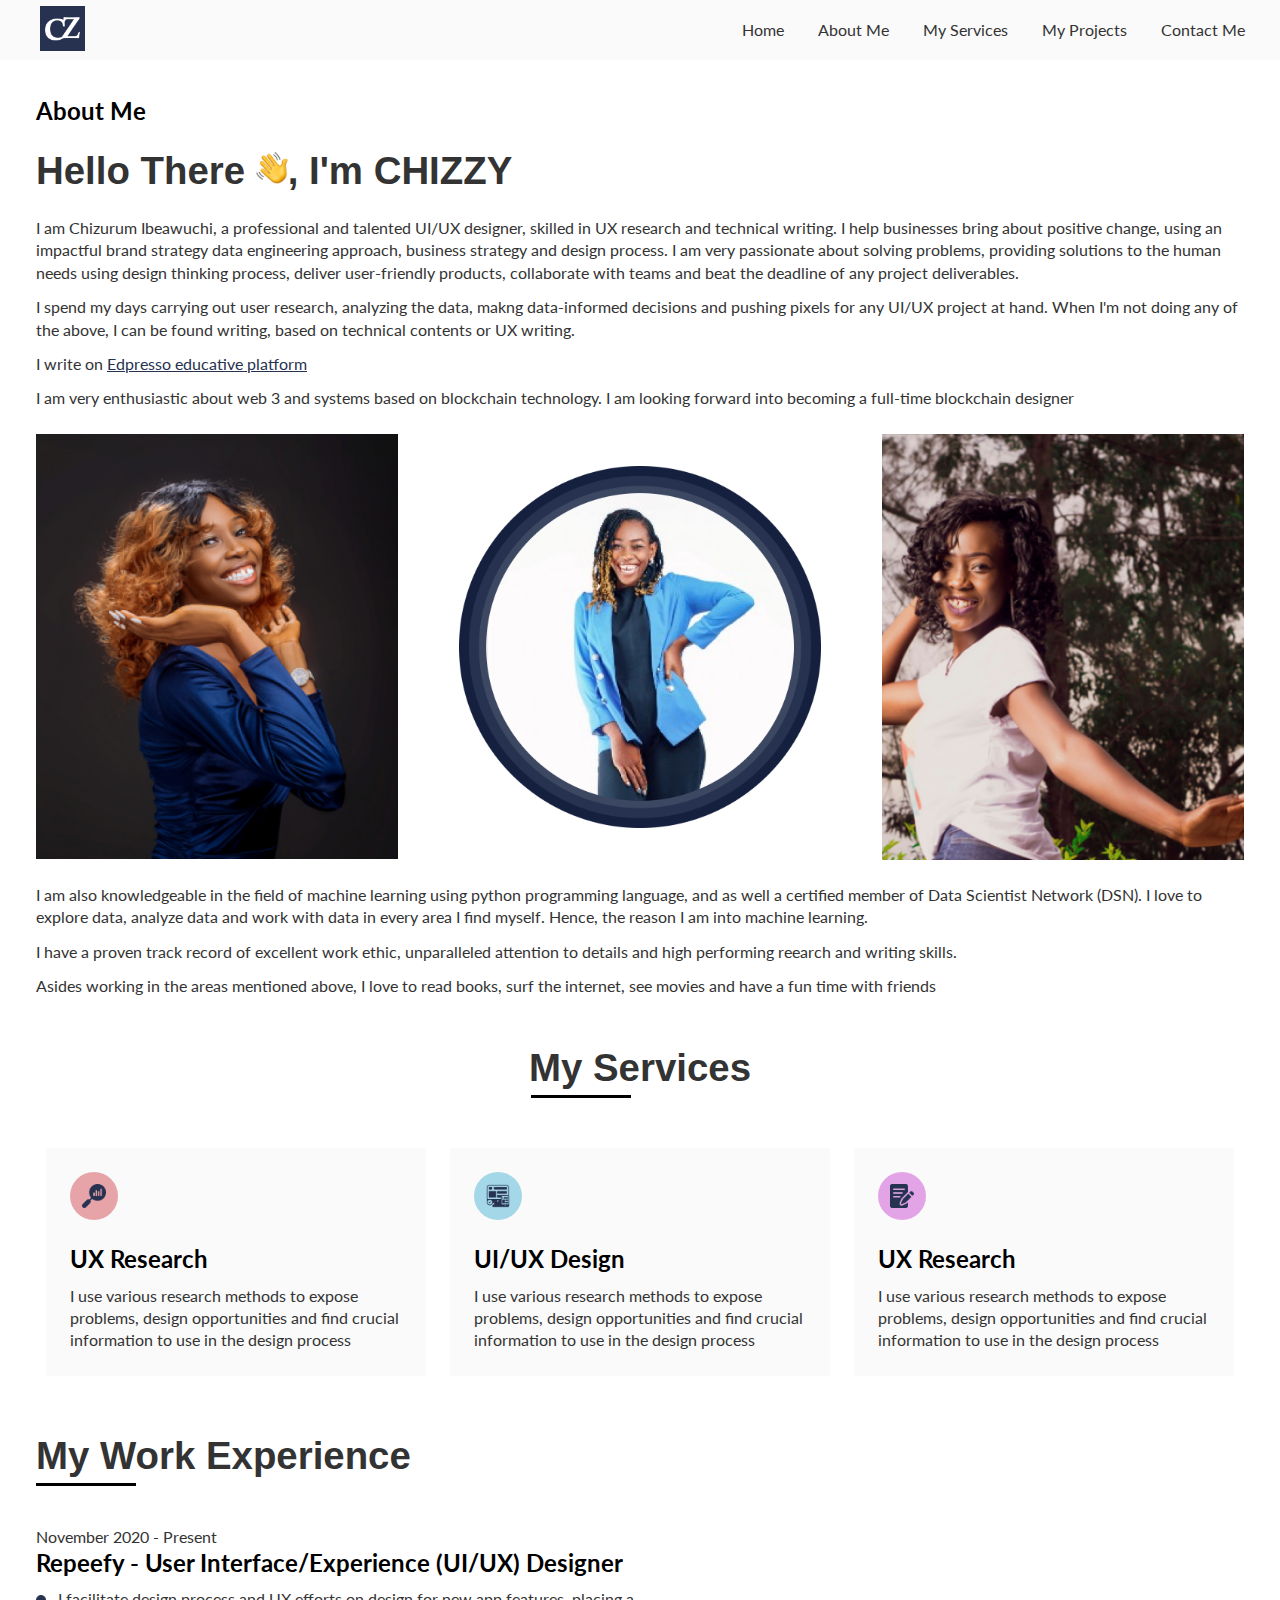
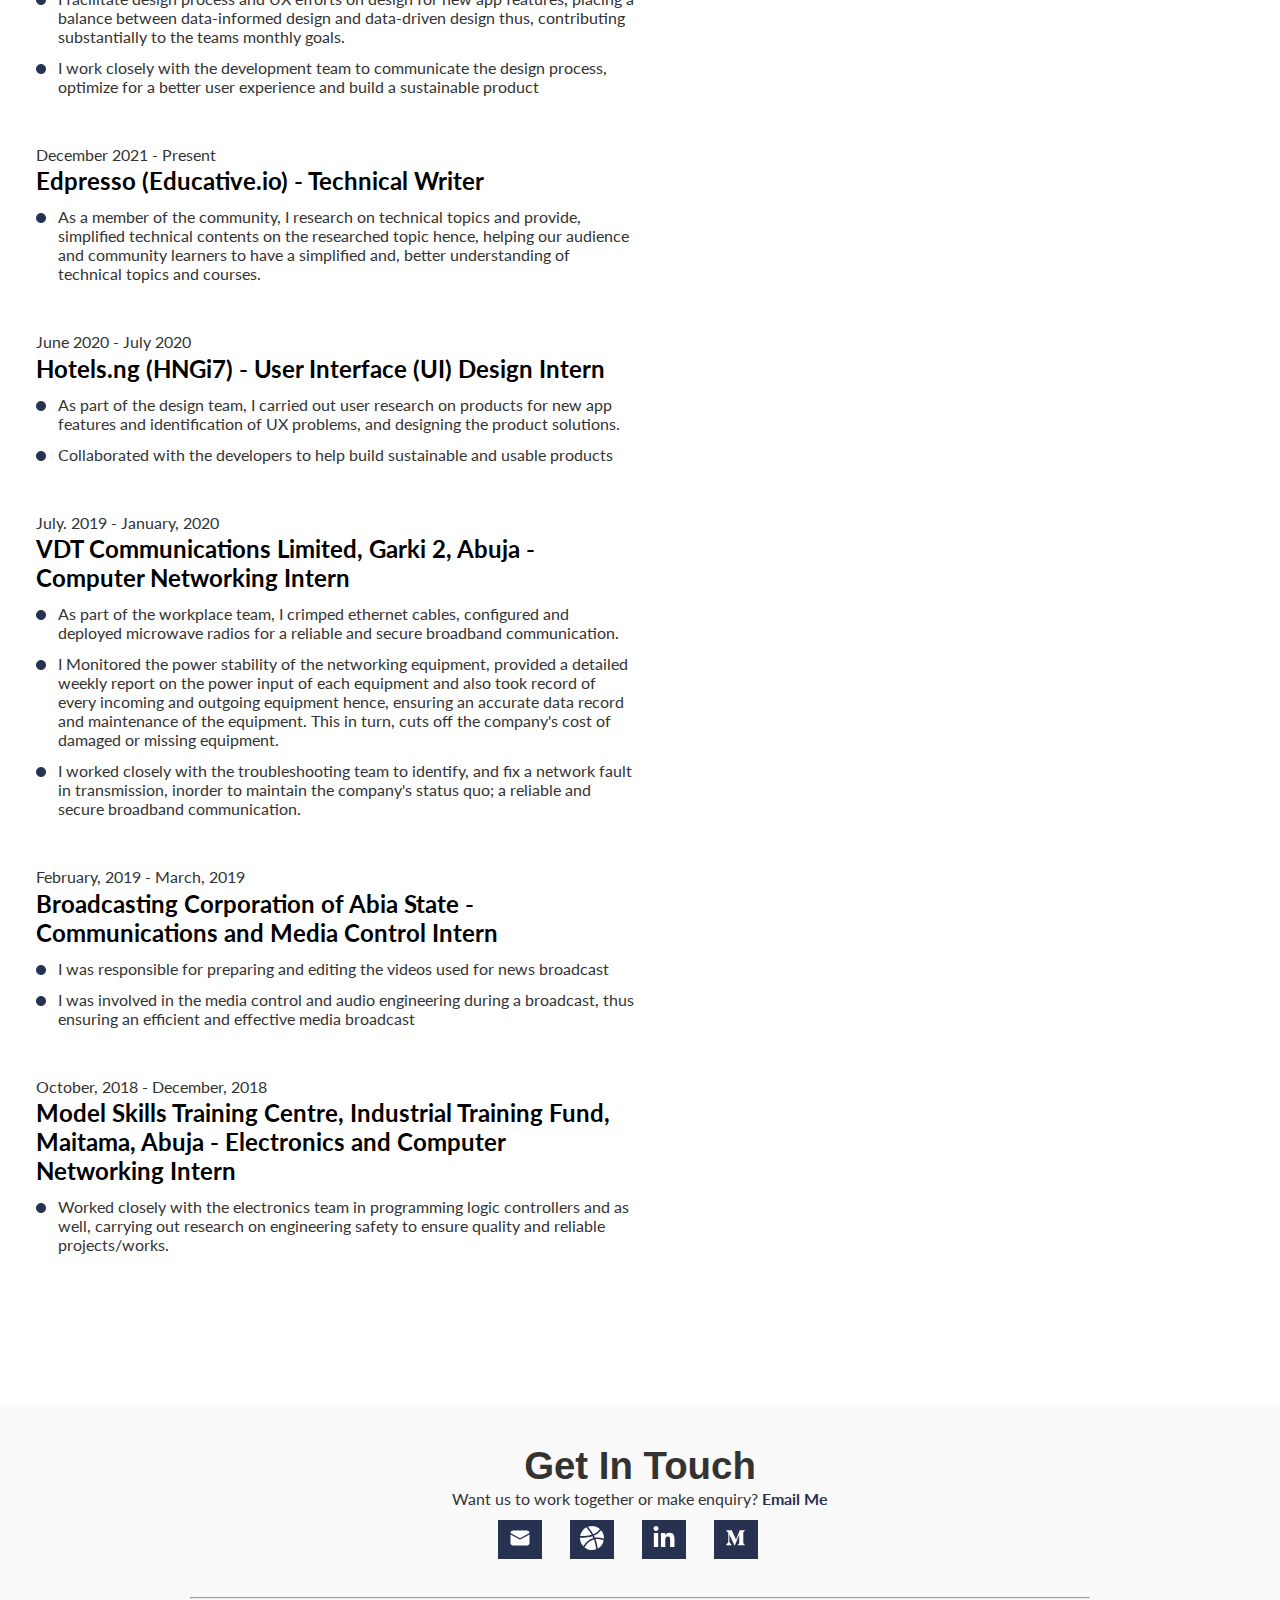
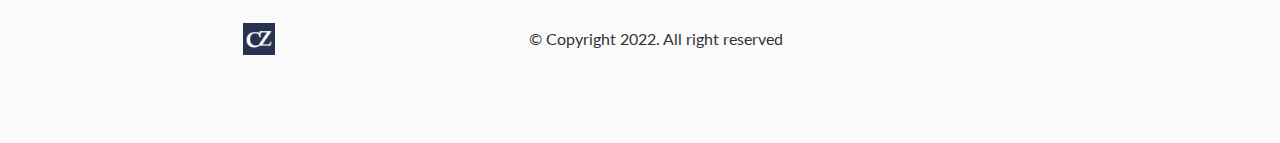
==== commit 2e1fccbd: "made some modifications" ====
--- a/about.html
+++ b/about.html
@@ -151,7 +151,7 @@
 
                 <div class="experience-list">
                     <header>
-                        <p>June 2020 - Present</p>
+                        <p>June 2020 - July 2020</p>
                         <h4>Hotels.ng (HNGi7) - User Interface (UI) Design Intern</h4>
                     </header>
                     <ul>
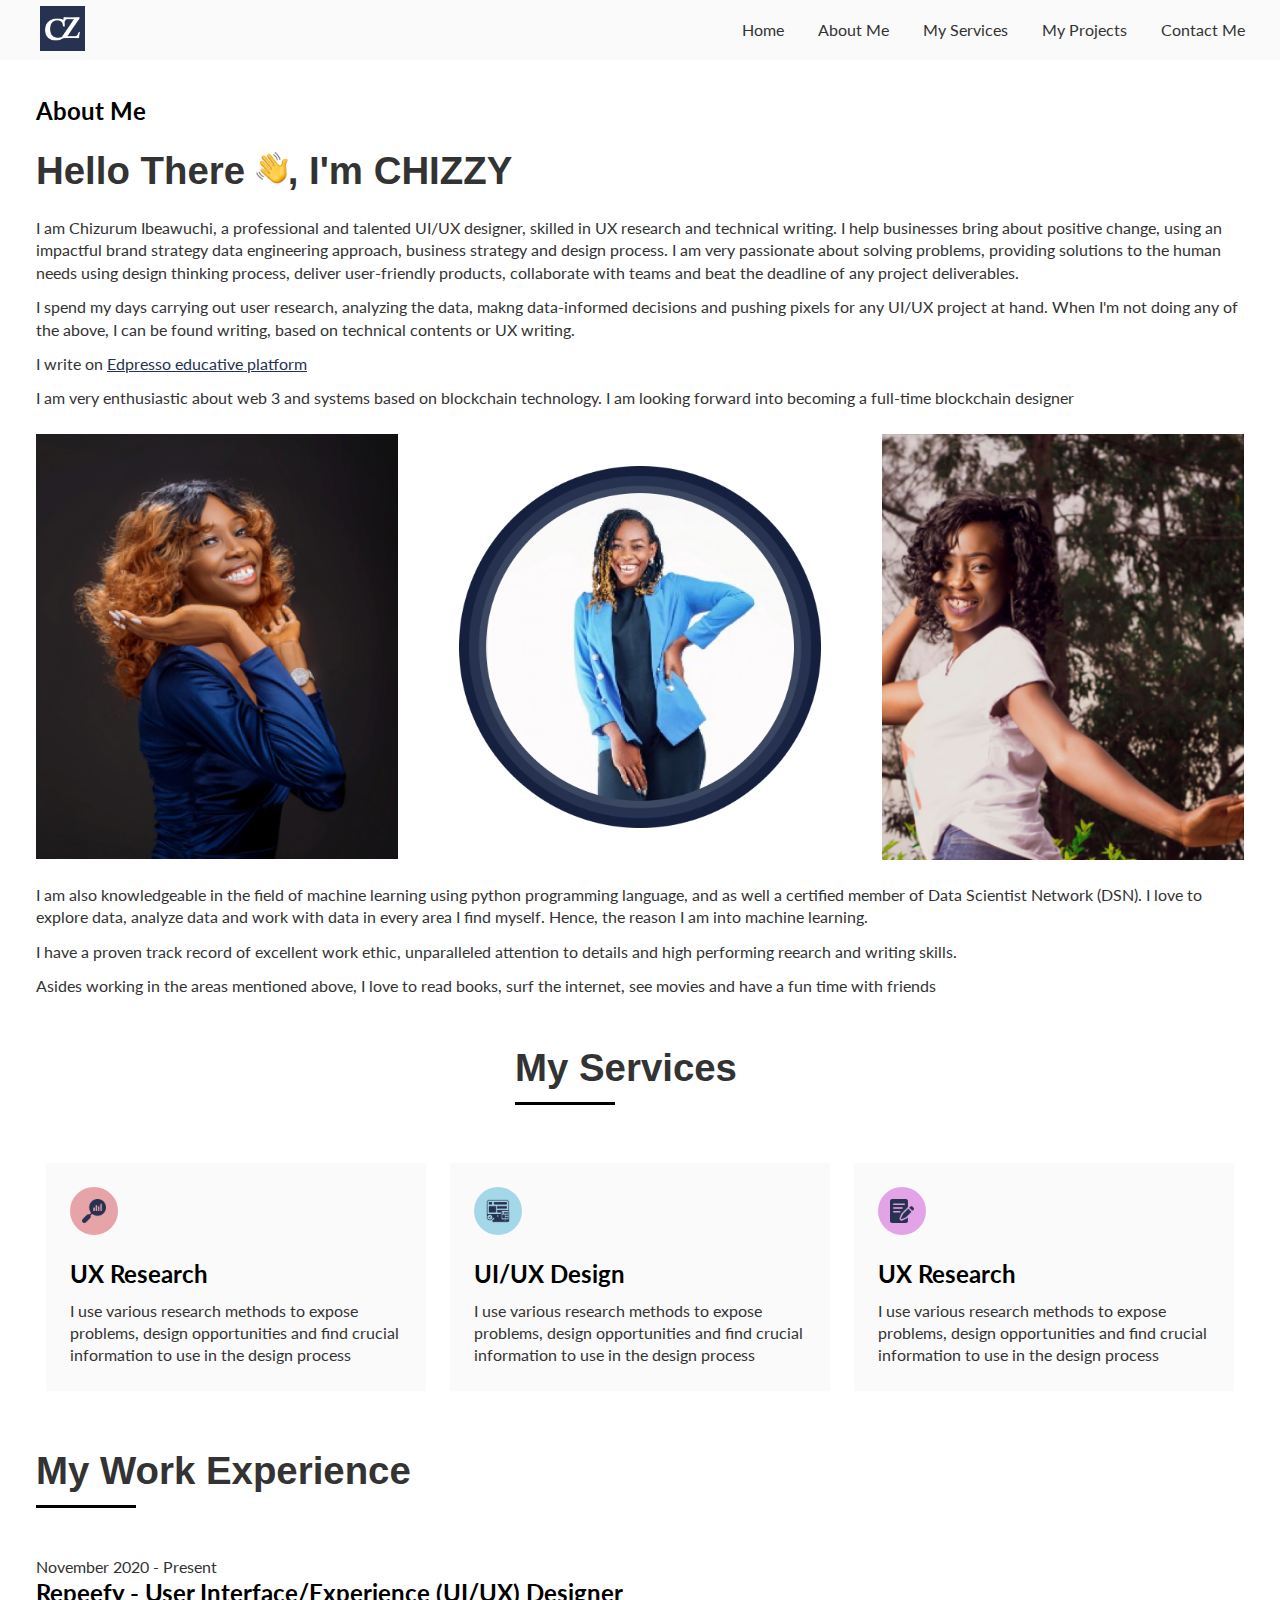
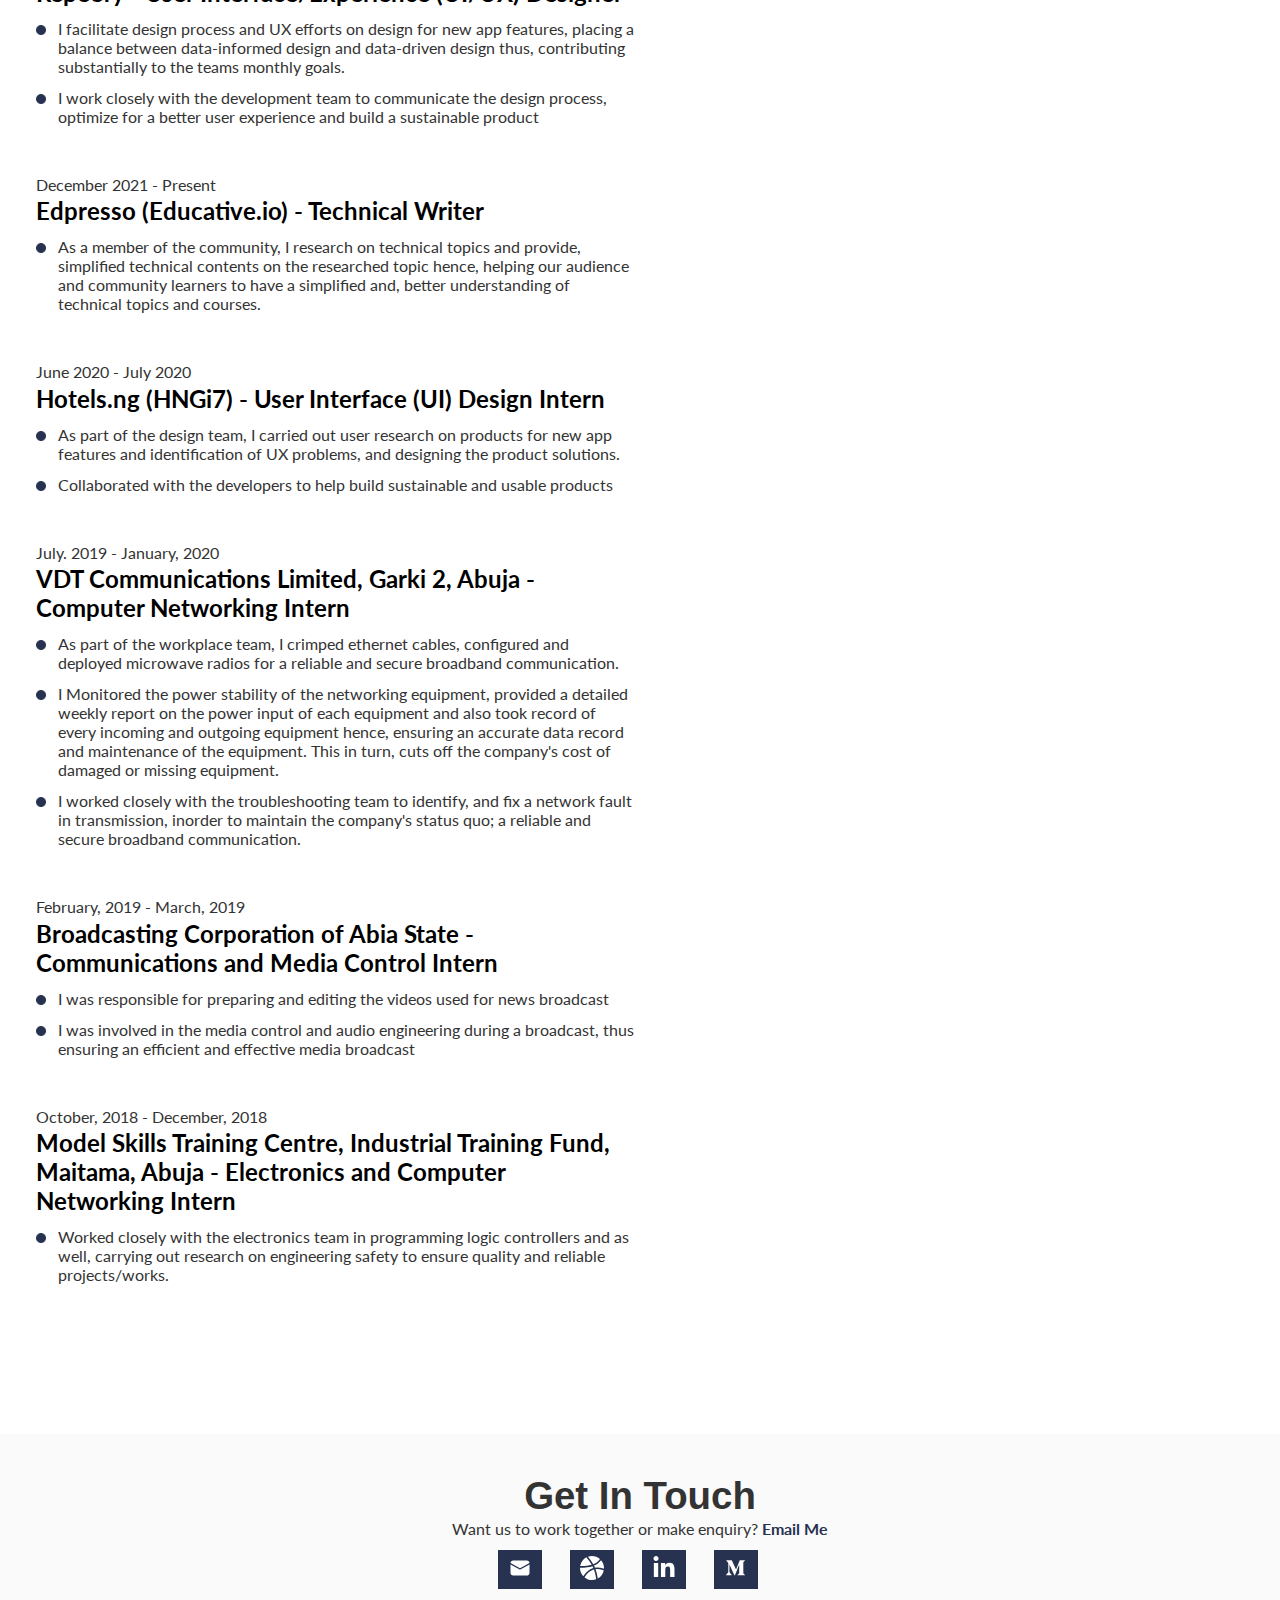
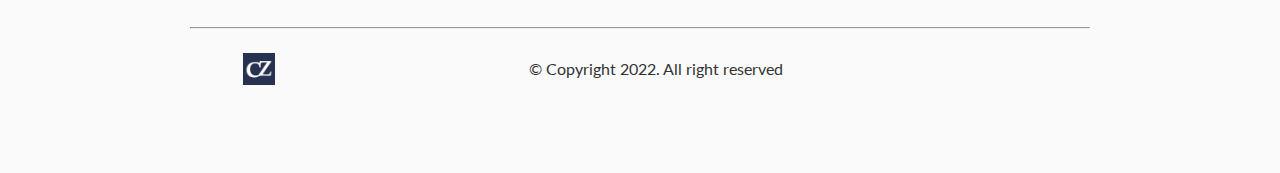
==== commit 2b10e407: "adjusted alignment on about page" ====
--- a/about.html
+++ b/about.html
@@ -109,9 +109,9 @@
 
 
         <section class="experience-section">
-            <header class="heading">
+            <header class="heading heading-exception">
                 <h2>My Work Experience</h2>
-                <div class="heading-underline experience"></div>
+                <div class="heading-underline brand"></div>
             </header>
             
             <main>
--- a/assets/css/style.css
+++ b/assets/css/style.css
@@ -28,9 +28,11 @@
   font-size: clamp(20px, 2.5vw, 24px);
 }
 
-h1, h2, h3 {
+h1,
+h2,
+h3 {
   font-family: "Helvetica Neue", sans-serif;
-  color: #333333;
+  color: rgb(51, 51, 51);
 }
 
 a {
@@ -42,14 +44,14 @@
   font-size: 16px;
   font-weight: 400;
   line-height: 1.4;
-  color: #333333;
+  color: rgb(51, 51, 51);
 }
 
 button {
   color: #fff;
   border: unset;
   padding: 15px 0px;
-  background-color: #263250;
+  background-color: rgb(38, 50, 80);
   font-size: 16px;
   border-radius: 8px;
   font-family: inherit;
@@ -58,7 +60,7 @@
   transition: 0.3s;
 }
 button:hover {
-  background-color: #4ec9ee;
+  background-color: rgb(78, 201, 238);
   -webkit-transition: 0.3s;
   transition: 0.3s;
 }
@@ -80,7 +82,7 @@
 
 li {
   list-style: none;
-  color: #333333;
+  color: rgb(51, 51, 51);
 }
 
 .flex {
@@ -104,36 +106,105 @@
 }
 
 header.heading {
-  position: relative;
+  max-width: 250px;
+  margin: auto;
+  display: -webkit-box;
+  display: -ms-flexbox;
+  display: flex;
+  -webkit-box-orient: vertical;
+  -webkit-box-direction: normal;
+      -ms-flex-direction: column;
+          flex-direction: column;
+  -webkit-box-align: start;
+      -ms-flex-align: start;
+          align-items: flex-start;
+  margin-bottom: 48px;
+}
+header.heading h2 {
+  margin-bottom: 12px;
 }
 header.heading .heading-underline {
-  position: absolute;
   width: 100px;
   height: 3px;
   bottom: -8px;
   background-color: #000;
 }
-header.heading .brand {
-  left: 29.5%;
-}
-header.heading .service {
-  left: 41%;
-}
-header.heading .experience {
-  left: 0%;
-}
-
-@media (max-width: 500px) {
-  header.heading .brand {
-    left: 8%;
-  }
-  header.heading .service {
-    left: 35%;
-  }
-  header.heading .experience {
-    left: 0%;
-  }
-}
+
+header.heading-exception {
+  max-width: 600px;
+}
+
+@media (max-width: 1028px) {
+  header.heading {
+    max-width: 200px;
+  }
+}
+@media (max-width: 800px) {
+  header.heading-exception {
+    max-width: 400px;
+  }
+}
+@media (max-width: 400px) {
+  header.heading-exception .heading-underline {
+    display: none;
+  }
+}
+/*header.heading{
+    position: relative;
+    .heading-underline{
+        position: absolute;
+        width: 100px;
+        height: 3px;
+        bottom: -8px;
+        background-color: #000;
+    }
+    .brand{
+        left: 29.5%;
+    }
+    .service{
+        left: 41%;
+    }
+    .experience{
+        left: 0%;
+    }
+}
+
+@media (max-width: 800px){
+    header.heading{
+        position: relative;
+        .heading-underline{
+            position: absolute;
+            width: 100px;
+            height: 3px;
+            bottom: -8px;
+            background-color: #000;
+        }
+        .brand{
+            left: 29.5%;
+        }
+        .service{
+            left: 41%;
+        }
+        .experience{
+            left: 0%;
+        }
+    }
+}
+
+
+@media (max-width: 500px){
+    header.heading{
+        .brand{
+            left: 8%;
+        }
+        .service{
+            left: 35%;
+        }
+        .experience{
+            left: 0%;
+        }
+    }
+}*/
 .waving {
   width: 32px;
   height: auto;
@@ -178,7 +249,8 @@
         -ms-flex-direction: column;
             flex-direction: column;
   }
-  .flex-row .image-container, .flex-row .description-container {
+  .flex-row .image-container,
+.flex-row .description-container {
     width: 100%;
   }
   .flex-row .description-container {
@@ -190,7 +262,7 @@
 }
 /*=======NAVIGATION BAR STYLING========*/
 nav {
-  background: #fafafa;
+  background: rgb(250, 250, 250);
   height: 60px;
   width: 100%;
   z-index: 999999;
@@ -205,12 +277,12 @@
   margin: 0 5px;
 }
 nav li a {
-  color: #333333;
+  color: rgb(51, 51, 51);
   padding: 10px;
 }
 
 nav.bg-exception {
-  background-color: white;
+  background-color: rgb(255, 255, 255);
 }
 
 label.logo {
@@ -267,7 +339,7 @@
     position: fixed;
     width: 100%;
     height: 100vh;
-    background-color: #fafafa;
+    background-color: rgb(250, 250, 250);
     top: 60px;
     left: -100%;
     text-align: center;
@@ -362,7 +434,8 @@
             flex-direction: column;
     width: 100%;
   }
-  .hero-section .description-container, .hero-section .image-container {
+  .hero-section .description-container,
+.hero-section .image-container {
     width: 100%;
     padding-right: unset;
   }
@@ -377,7 +450,7 @@
 /*=======END OF HERO SECTION STYLING========*/
 .brand-section {
   margin: 96px 0;
-  background-color: #fafafa;
+  background-color: rgb(250, 250, 250);
   padding: 24px;
   width: 100%;
 }
@@ -438,7 +511,7 @@
   -webkit-box-direction: normal;
       -ms-flex-direction: column;
           flex-direction: column;
-  background-color: #fafafa;
+  background-color: rgb(250, 250, 250);
   padding: 24px;
 }
 .service-section .service-list span {
@@ -449,13 +522,13 @@
   margin-bottom: 24px;
 }
 .service-section .service-list .accentColor-1 {
-  background-color: #e7a4a8;
+  background-color: rgb(231, 164, 168);
 }
 .service-section .service-list .accentColor-2 {
-  background-color: #a4d7e7;
+  background-color: rgb(164, 215, 231);
 }
 .service-section .service-list .accentColor-3 {
-  background-color: #e2a4e7;
+  background-color: rgb(226, 164, 231);
 }
 .service-section .service-list img {
   width: 24px;
@@ -558,7 +631,7 @@
   }
 }
 footer {
-  background-color: #fafafa;
+  background-color: rgb(250, 250, 250);
   padding: 40px 6px;
 }
 
@@ -580,7 +653,7 @@
   margin: 12px 0 48px;
 }
 .footer-wrapper .svg-icon {
-  background-color: #263250;
+  background-color: rgb(38, 50, 80);
   padding: 10px;
   margin-right: 24px;
   -webkit-transition: 0.3s all;
@@ -656,7 +729,8 @@
   margin-top: 48px;
 }
 
-.bio-section header h4, .bio-section header h1 {
+.bio-section header h4,
+.bio-section header h1 {
   margin-bottom: 24px;
 }
 
@@ -761,8 +835,10 @@
     margin-top: 60px;
   }
 }
-.case-study h1, .case-study h2, .case-study h3 {
-  color: #263250;
+.case-study h1,
+.case-study h2,
+.case-study h3 {
+  color: rgb(38, 50, 80);
 }
 
 .banner-section img {
@@ -795,7 +871,7 @@
   -webkit-box-pack: center;
       -ms-flex-pack: center;
           justify-content: center;
-  background-color: #fadce0;
+  background-color: rgb(250, 220, 224);
 }
 .project-objective .image-container {
   width: 50%;
@@ -843,7 +919,8 @@
             flex-direction: column;
     margin-top: 96px;
   }
-  .project-objective .image-container, .project-objective .description-container {
+  .project-objective .image-container,
+.project-objective .description-container {
     width: 100%;
   }
   .project-objective .image-container img {
@@ -853,7 +930,7 @@
 /*---------END OF PROJECT OBJECTIVE STYLING-------*/
 /*--------DESIGN PROCESS STYLING--------*/
 .design-process {
-  background-color: #fad3d8;
+  background-color: rgb(250, 211, 216);
   padding: 24px;
   margin-bottom: 60px;
 }
@@ -920,8 +997,7 @@
 /*--------END OF Competitive Analysis STYLING--------*/
 /*--------User Research STYLING--------*/
 .user-research {
-  background-color: #fadce0;
-  padding: 24px;
+  background-color: rgb(250, 220, 224);
 }
 .user-research h2 {
   margin: 24px 0;
@@ -964,7 +1040,7 @@
 /*--------End of Empathy Map STYLING--------*/
 /*--------User Persona STYLING--------*/
 .user-persona {
-  background-color: #fadce0;
+  background-color: rgb(250, 220, 224);
   padding: 24px;
 }
 .user-persona h2 {
@@ -1004,7 +1080,7 @@
   width: 100%;
   padding: 12px 24px;
   margin-top: 60px;
-  background-color: #fad3d8;
+  background-color: rgb(250, 211, 216);
 }
 .solution-section .description-container {
   width: 50%;
@@ -1042,7 +1118,8 @@
             flex-direction: column;
     margin-top: 96px;
   }
-  .solution-section .image-container, .solution-section .description-container {
+  .solution-section .image-container,
+.solution-section .description-container {
     width: 100%;
   }
   .solution-section .description-container {
@@ -1083,7 +1160,7 @@
   -webkit-box-pack: justify;
       -ms-flex-pack: justify;
           justify-content: space-between;
-  background-color: #fadce0;
+  background-color: rgb(250, 220, 224);
 }
 .sketch .image-container {
   width: 50%;
@@ -1116,7 +1193,8 @@
             flex-direction: column;
     margin-top: 96px;
   }
-  .sketch .image-container, .sketch .description-container {
+  .sketch .image-container,
+.sketch .description-container {
     width: 100%;
   }
   .sketch .description-container {
@@ -1158,7 +1236,7 @@
 /*--------End of Wireframe STYLING--------*/
 /*--------Project Screens STYLING--------*/
 .project-screens {
-  background-color: #fadce0;
+  background-color: rgb(250, 220, 224);
   padding-top: 24px;
 }
 .project-screens .head-title {
@@ -1178,7 +1256,7 @@
       -ms-flex-align: center;
           align-items: center;
   margin-top: 60px;
-  background-color: #fad3d8;
+  background-color: rgb(250, 211, 216);
   height: 400px;
 }
 .project-screens .screens-layout .description-container {
@@ -1221,7 +1299,8 @@
     margin-top: 96px;
     height: auto;
   }
-  .project-screens .screens-layout .image-container, .project-screens .screens-layout .description-container {
+  .project-screens .screens-layout .image-container,
+.project-screens .screens-layout .description-container {
     width: 100%;
     -webkit-box-pack: center;
         -ms-flex-pack: center;
@@ -1239,7 +1318,7 @@
 }
 /*--------End of Project Screens STYLING--------*/
 .conclusion {
-  background-color: #fadce0;
+  background-color: rgb(250, 220, 224);
   display: -webkit-box;
   display: -ms-flexbox;
   display: flex;
@@ -1279,7 +1358,7 @@
 /*=========END OF EASY FLIP MOBILE APP CSS STYLIng=========*/
 /*=========VENTRI MOBILE APP CSS STYLING=========*/
 .ventri h4 {
-  color: #263250;
+  color: rgb(38, 50, 80);
 }
 
 .ventri-banner {
@@ -1295,11 +1374,11 @@
 }
 .about-project .image-container {
   /*.empty-box{
-      background-color: rgba(164, 215, 231, 1);
-      width: 80%;
-      height: auto;
-      position: absolute;
-  }*/
+          background-color: rgba(164, 215, 231, 1);
+          width: 80%;
+          height: auto;
+          position: absolute;
+      }*/
 }
 .about-project .image-container img {
   position: relative;
@@ -1380,7 +1459,7 @@
 }
 .artifact .design-process {
   padding: 24px;
-  background-color: #a4d7e7;
+  background-color: rgb(164, 215, 231);
 }
 .artifact h2 {
   margin-bottom: 24px;
@@ -1406,7 +1485,7 @@
 
 /*-----USER CHALLENGES SECTION STYLING----*/
 .challenges {
-  background-color: #a4d7e7;
+  background-color: rgb(164, 215, 231);
   padding: 24px;
   margin: 60px 0;
 }
@@ -1539,7 +1618,7 @@
 /*-------END OF USER PERSONA SECTION STYLING-----*/
 .user-flow__ventri {
   padding: 24px;
-  background-color: #a4d7e7;
+  background-color: rgb(164, 215, 231);
 }
 .user-flow__ventri main {
   width: 100%;
@@ -1585,7 +1664,8 @@
   margin: 60px 0;
   padding: 24px;
 }
-.sketch__ventri h2, .sketch__ventri p {
+.sketch__ventri h2,
+.sketch__ventri p {
   text-align: center;
   margin: auto;
   margin-bottom: 24px;
@@ -1604,7 +1684,7 @@
   margin: auto;
 }
 .sketch__ventri .img-group img {
-  width: calc(100% / 4);
+  width: 25%;
   height: auto;
 }
 .sketch__ventri img.top-spacing {
@@ -1690,7 +1770,7 @@
   display: -ms-flexbox;
   display: flex;
   width: 100%;
-  background-color: #a4d7e7;
+  background-color: rgb(164, 215, 231);
   -webkit-box-pack: center;
       -ms-flex-pack: center;
           justify-content: center;
@@ -1727,7 +1807,8 @@
             flex-direction: column;
     height: auto;
   }
-  .high-fidelity .screens-layout .image-container, .high-fidelity .screens-layout .description-container {
+  .high-fidelity .screens-layout .image-container,
+.high-fidelity .screens-layout .description-container {
     width: 100%;
     -webkit-box-pack: center;
         -ms-flex-pack: center;
@@ -1814,7 +1895,7 @@
 /*=========END OF VENTRI MOBILE APP CSS STYLING=========*/
 /*=========GREEN POULT WEBSITE CSS STYLING=========*/
 .banner__poult {
-  background-color: #93e2ab;
+  background-color: rgb(147, 226, 171);
   width: 100%;
   height: auto;
   padding: 24px;
@@ -1908,7 +1989,8 @@
   height: auto;
   margin-bottom: 12px;
 }
-.design-process__poult .process-item__list h4, .design-process__poult .process-item__list p {
+.design-process__poult .process-item__list h4,
+.design-process__poult .process-item__list p {
   margin-bottom: 12px;
 }
 .design-process__poult .process-item__list li {
@@ -1930,23 +2012,30 @@
   margin: 6px 12px 0 0;
 }
 .design-process__poult .blue-bg {
-  background-color: #c7e7f1;
+  background-color: rgb(199, 231, 241);
 }
 .design-process__poult .pink-bg {
-  background-color: #fadce0;
+  background-color: rgb(250, 220, 224);
 }
 .design-process__poult .cyan-bg {
-  background-color: #c0f1d4;
+  background-color: rgb(192, 241, 212);
 }
 .design-process__poult .magenta-bg {
-  background-color: #eccdef;
-}
-
+  background-color: rgb(236, 205, 239);
+}
+
+@media (max-width: 800px) {
+  .design-process__poult {
+    padding: 24px;
+    margin: 0 0 60px;
+  }
+}
 /*------DESIGN STRAGEGY__GREENpOULT SECTION STYLING-----*/
 .design-strategy {
   padding: 24px;
 }
-.design-strategy h2, .design-strategy p {
+.design-strategy h2,
+.design-strategy p {
   text-align: center;
   margin-bottom: 24px;
 }
@@ -2008,7 +2097,7 @@
 /*------USER RESEARCH GREEN POULT SECTION STYLING-----*/
 .user-research__poult {
   padding: 24px;
-  background-color: #92e3a9;
+  background-color: rgb(146, 227, 169);
 }
 .user-research__poult .flex-row {
   -webkit-box-align: center;
@@ -2128,7 +2217,7 @@
 .empathy-mapping .img-group img {
   width: 40%;
   height: auto;
-  background-color: #f8fef9;
+  background-color: rgb(248, 254, 249);
   padding: 12px;
 }
 
@@ -2194,7 +2283,7 @@
 /*-----SOLUTION SECTION POULT STYLING-----*/
 .solution-section__poult {
   padding: 24px;
-  background-color: #92e3a9;
+  background-color: rgb(146, 227, 169);
 }
 .solution-section__poult h2 {
   margin-bottom: 24px;
@@ -2231,7 +2320,7 @@
   gap: 24px;
 }
 .lo-fi__wireframe .img-group img {
-  width: calc(100% / 3);
+  width: 33.3333333333%;
   height: auto;
 }
 .lo-fi__wireframe .img-group img:nth-child(2) {
@@ -2267,7 +2356,7 @@
 }
 .high-fidelity__poult {
   padding: 24px;
-  background: #92e3a9;
+  background: rgb(146, 227, 169);
 }
 .high-fidelity__poult h2 {
   text-align: center;
